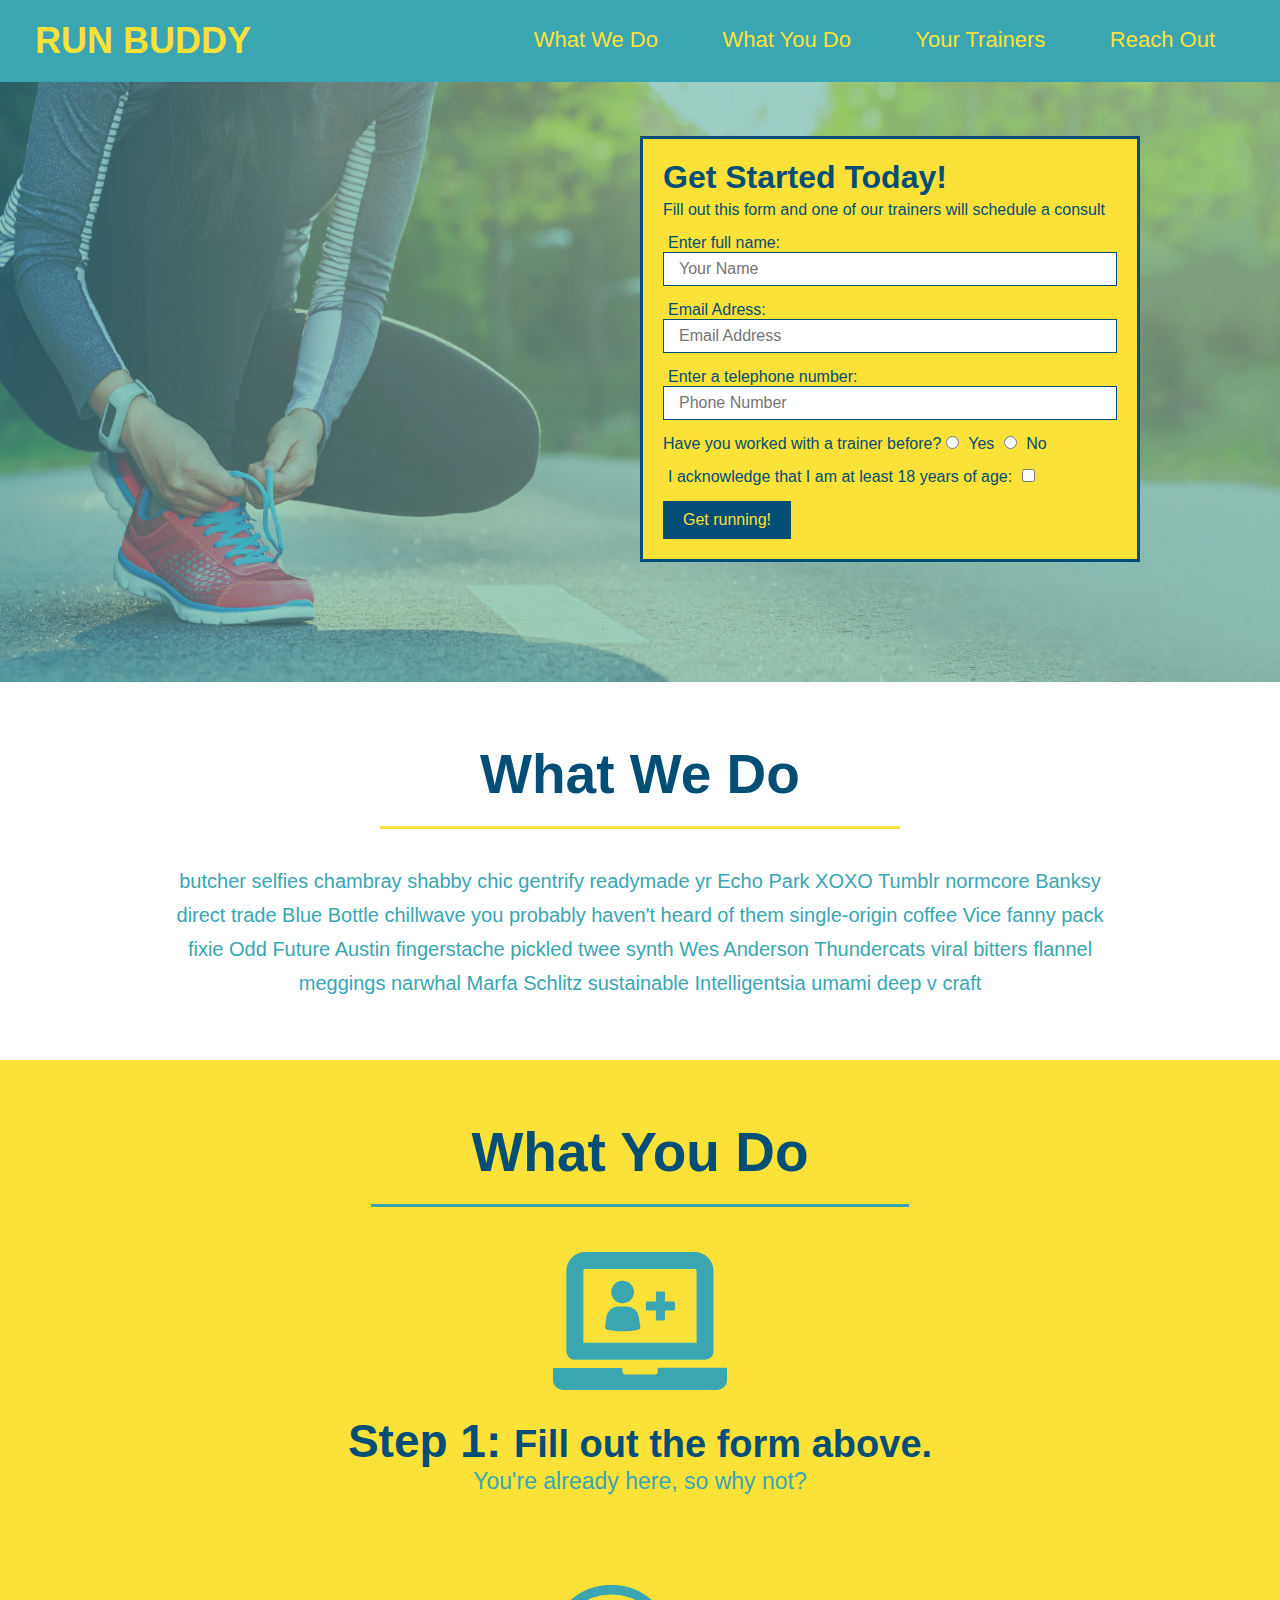
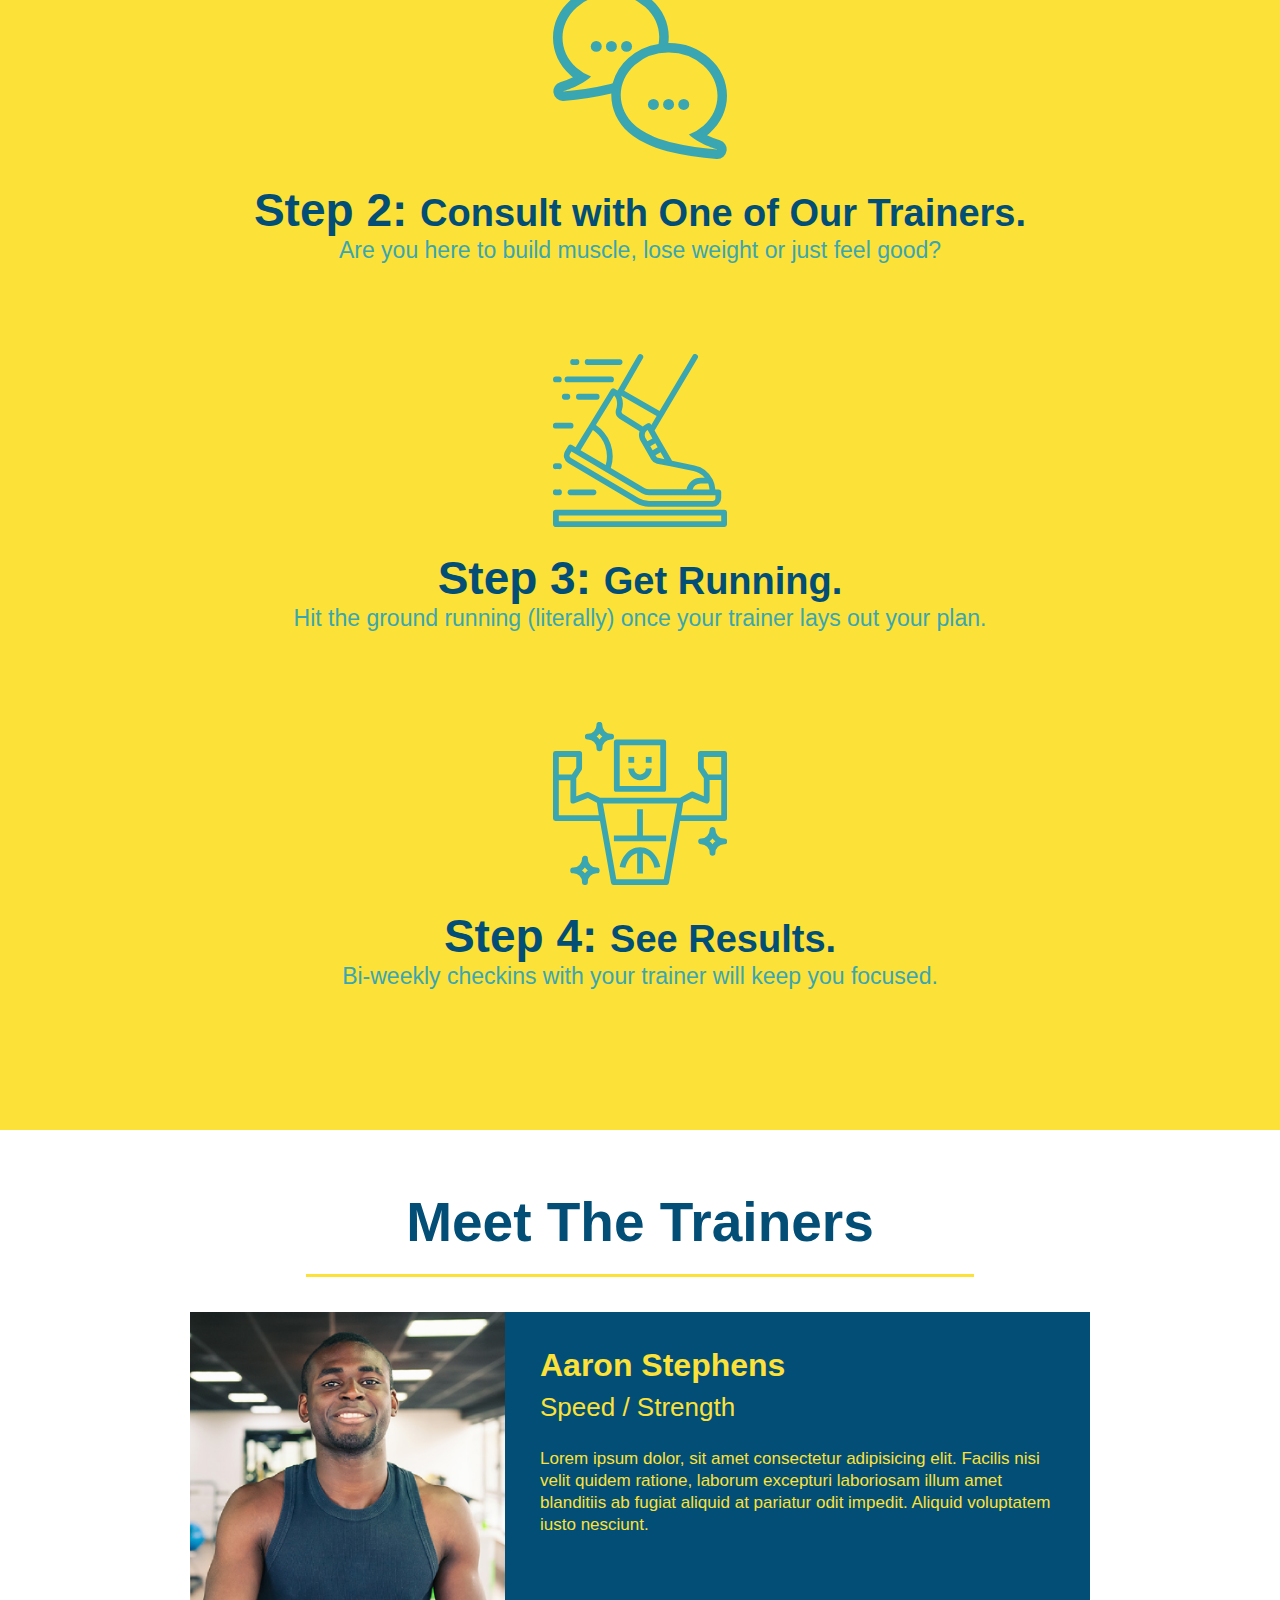
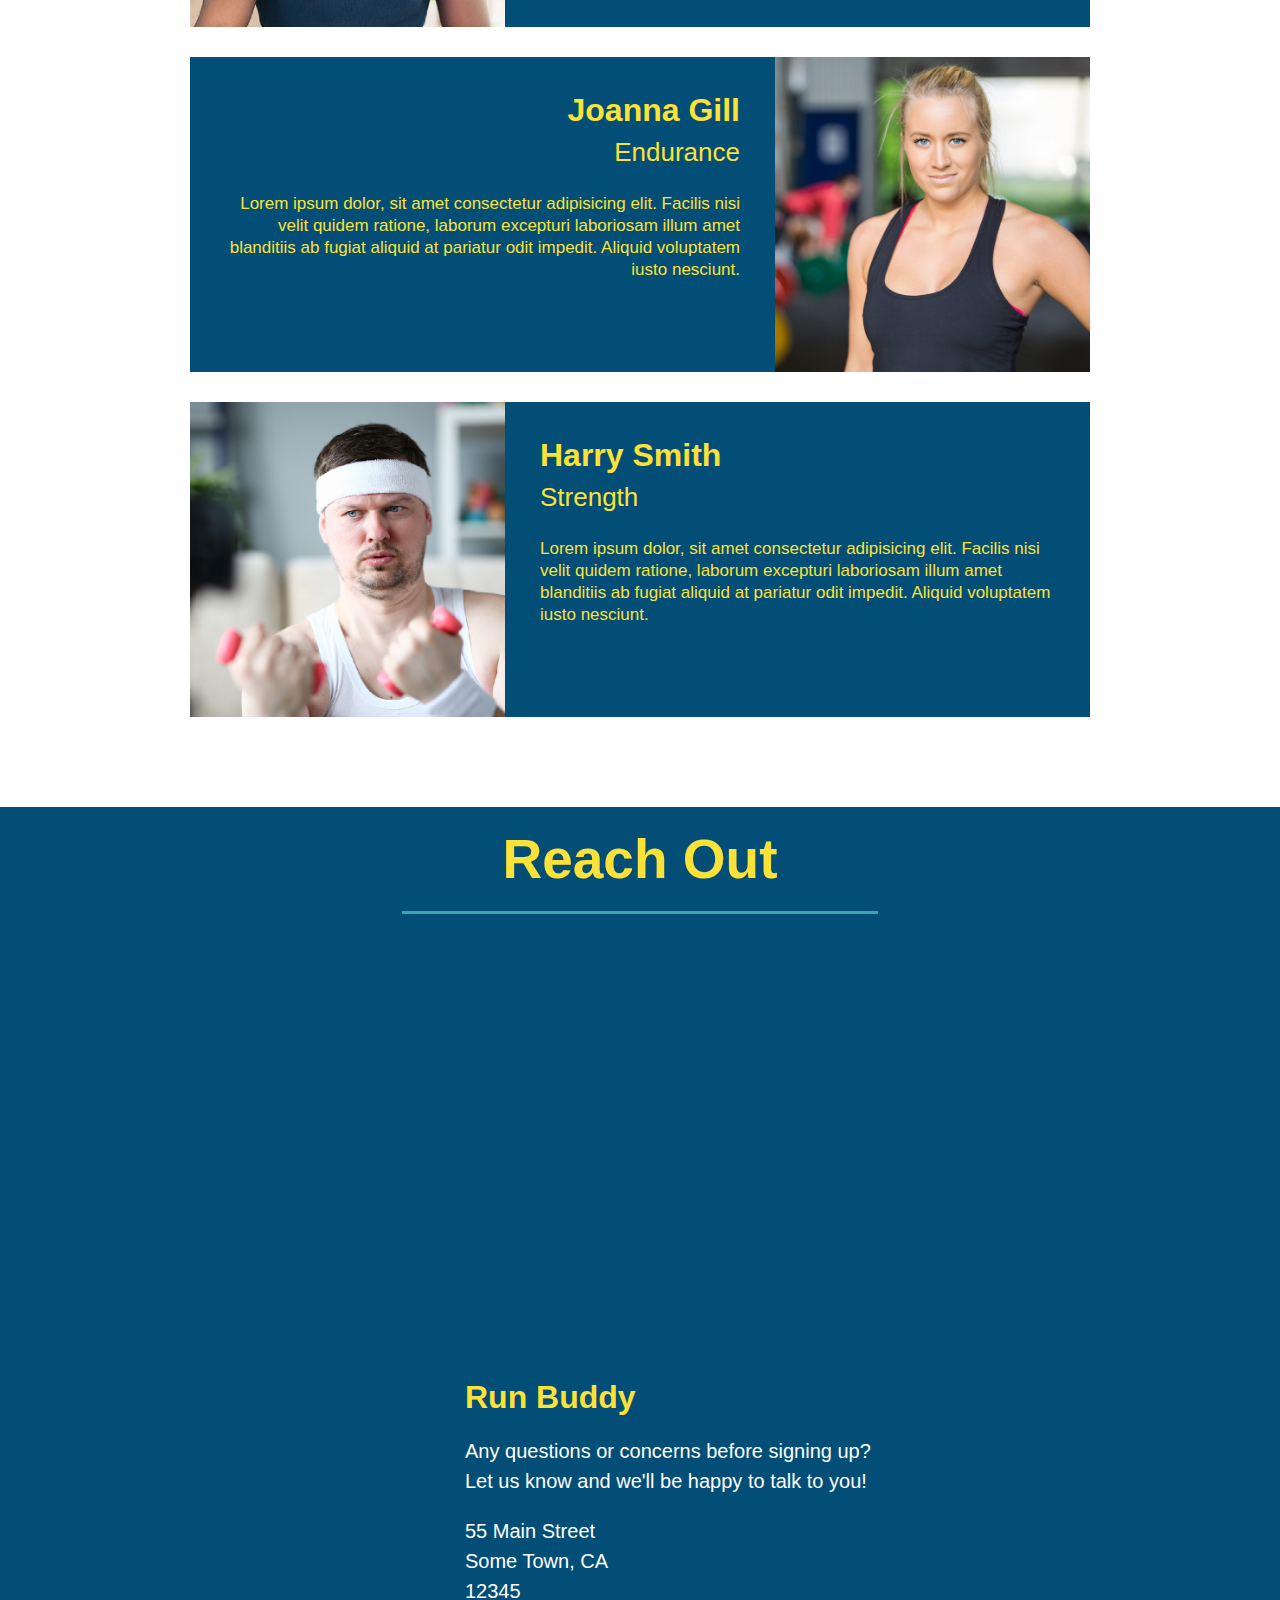
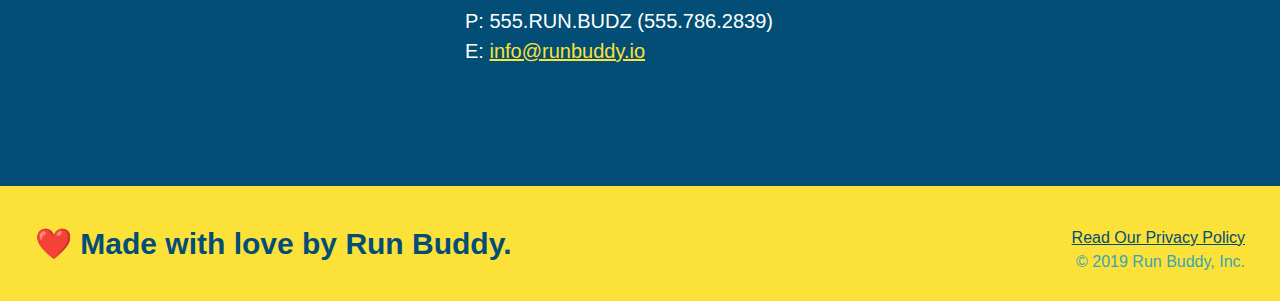
==== index.html @ 511e2754 "initial commit" ====
<!DOCTYPE html>
<html lang="en">

<head>
    <meta charset="UTF-8" />
    <title>Run Buddy</title>
    <link rel="stylesheet" href="assets\styles.css">
</head>
<!-- navigation -->

<body>
    <header>
        <h1>RUN BUDDY</h1>
        <nav>
            <!-- Unordered list element -->
            <ul>
                <!-- List item element-->
                <li>
                    <!-- Anchor Element -->
                    <a href="#what-we-do">What We Do</a>
                </li>
                <li>
                    <a href="#what-you-do">What You Do</a>
                </li>
                <li>
                    <a href="#your-trainers">Your Trainers</a>
                </li>
                <li>
                    <a href="#reach-out">Reach Out</a>
                </li>
            </ul>
        </nav>
    </header>
    <!-- hero/jumbotron -->
    <section class="hero">
        <div class="hero-form">
            <h3>Get Started Today!</h3>
            <p>Fill out this form and one of our trainers will schedule a consult</p>
            <!-- Add form element -->
            <form>
                <label for="name">Enter full name:</label>
                <input type="text" placeholder="Your Name" name="name" id="name" class="form-input" />
                <label for="email">Email Adress:</label>
                <input type="email" placeholder="Email Address" name="email address" id="email" class="form-input" />
                <label for="phone">Enter a telephone number:</label>
                <input type="tel" placeholder="Phone Number" name="phone" id="phone" class="form-input" />
                <p>
                    Have you worked with a trainer before?
                    <input type="radio" name="trainer-confirm" id="trainer-yes" />
                    <label for="trainer-yes">Yes</label>
                    <input type="radio" name="trainer-confirm" id="trainer-no" />
                    <label for="trainer-no">No</label>
                </p>
                <p>
                    <label for="checkbox">
                         I acknowledge that I am at least 18 years of age:
                    </label>
                    <input type="checkbox" name="age-confirm" id="checkbox" />
                </p>
                <button type="submit">
                    Get running!
                </button>
            </form>
        </div>
    </section>
    <!-- end hero -->
    <!-- "what we do" section -->
    <section id="what-we-do" class="intro">
        <h2 class="section-title primary-border">What We Do</h2>
        <p>
            butcher selfies chambray shabby chic gentrify readymade yr Echo Park XOXO Tumblr normcore Banksy direct trade Blue Bottle chillwave you probably haven't heard of them single-origin coffee Vice fanny pack fixie Odd Future Austin fingerstache pickled twee
            synth Wes Anderson Thundercats viral bitters flannel meggings narwhal Marfa Schlitz sustainable Intelligentsia umami deep v craft
        </p>
    </section>
    <!--" what you do " section -->
    <section id="what-you-do" class="steps">
        <h2 class="section-title secondary-border">What You Do</h2>
        <div>
            <img src="step-1.svg " alt=" ">
            <h3>Step 1: <span> Fill out the form above.</span></h3>
            <p>You're already here, so why not?</p>
        </div>
        <div>
            <img src="step-2.svg " alt=" ">
            <h3>Step 2: <span> Consult with One of Our Trainers.</span></h3>
            <p>Are you here to build muscle, lose weight or just feel good?</p>
        </div>
        <div>
            <img src="step-3.svg " alt=" ">
            <h3>Step 3: <span> Get Running.</span></h3>
            <p>Hit the ground running (literally) once your trainer lays out your plan.</p>
        </div>
        <div>
            <img src="step-4.svg " alt=" ">
            <h3>Step 4: <span> See Results.</span></h3>
            <p>Bi-weekly checkins with your trainer will keep you focused.</p>
        </div>
    </section>
    <!--"meet the trainers " section -->
    <section id="your-trainers" class="trainers">
        <h2 class="section-title primary-border">Meet The Trainers</h2>
        <article class="trainer">
            <img src="assets\trainer-1.jpg" alt="Arron Stephens in his workout clothes, ready to pump iron" />
            <div class="trainer-bio text-left">
                <h3>Aaron Stephens</h3>
                <h4>Speed / Strength</h4>
                <p>
                    Lorem ipsum dolor, sit amet consectetur adipisicing elit. Facilis nisi velit quidem ratione, laborum excepturi laboriosam illum amet blanditiis ab fugiat aliquid at pariatur odit impedit. Aliquid voluptatem iusto nesciunt.
                </p>
            </div>
        </article>
        <article class="trainer-jo">
            <img src="./assets\trainer-2.jpg" alt="Joanna Gill cooling off after a workout" />
            <div class="trainer-bio text-right">
                <h3>Joanna Gill</h3>
                <h4>Endurance</h4>
                <p>
                    Lorem ipsum dolor, sit amet consectetur adipisicing elit. Facilis nisi velit quidem ratione, laborum excepturi laboriosam illum amet blanditiis ab fugiat aliquid at pariatur odit impedit. Aliquid voluptatem iusto nesciunt.
                </p>
            </div>
        </article>
        <article class="trainer">
            <img src="./assets\trainer-3.jpg" alt="Harry Smith wearing a headband and lifting comically small pink weightsn" />
            <div class="trainer-bio text-left">
                <h3>Harry Smith</h3>
                <h4>Strength</h4>
                <p>
                    Lorem ipsum dolor, sit amet consectetur adipisicing elit. Facilis nisi velit quidem ratione, laborum excepturi laboriosam illum amet blanditiis ab fugiat aliquid at pariatur odit impedit. Aliquid voluptatem iusto nesciunt.
                </p>
            </div>
        </article>
    </section>
    <!--"reach out " section-->
    <section id="reach-out" class="contact">
        <h2 class="section-title secondary-border">Reach Out</h2>
        <div>
            <iframe src="https://www.google.com/maps/embed?pb=!1m18!1m12!1m3!1d3227.078390955816!2d-86.54764058473194!3d36.01837908011708!2m3!1f0!2f0!3f0!3m2!1i1024!2i768!4f13.1!3m3!1m2!1s0x88640d735155ed9d%3A0x303fbb6ce9186b48!2s609%20Eagle%20Ct%2C%20La%20Vergne%2C%20TN%2037086!5e0!3m2!1sen!2sus!4v1643868342522!5m2!1sen!2sus"
                style="border:0;" allowfullscreen="" loading="lazy">
            </iframe>
        </div>
        <div class="contact-info">
            <h3>Run Buddy</h3>
            <p>
                Any questions or concerns before signing up?
                <br /> Let us know and we'll be happy to talk to you!
            </p>
            <address>
                55 Main Street <br />
                Some Town, CA <br />
                12345<br />
                P: 555.RUN.BUDZ (555.786.2839)<br/>
                E: <a href="mailto:info@runbuddy.io">info@runbuddy.io</a>
            </address>
        </div>
    </section>
</body>

<footer>
    <h2>❤️ Made with love by Run Buddy.</h2>
    <div>
        <a href="privacy-policy.html">Read Our Privacy Policy</a><br /> &copy; 2019 Run Buddy, Inc.
    </div>
</footer>

</html>
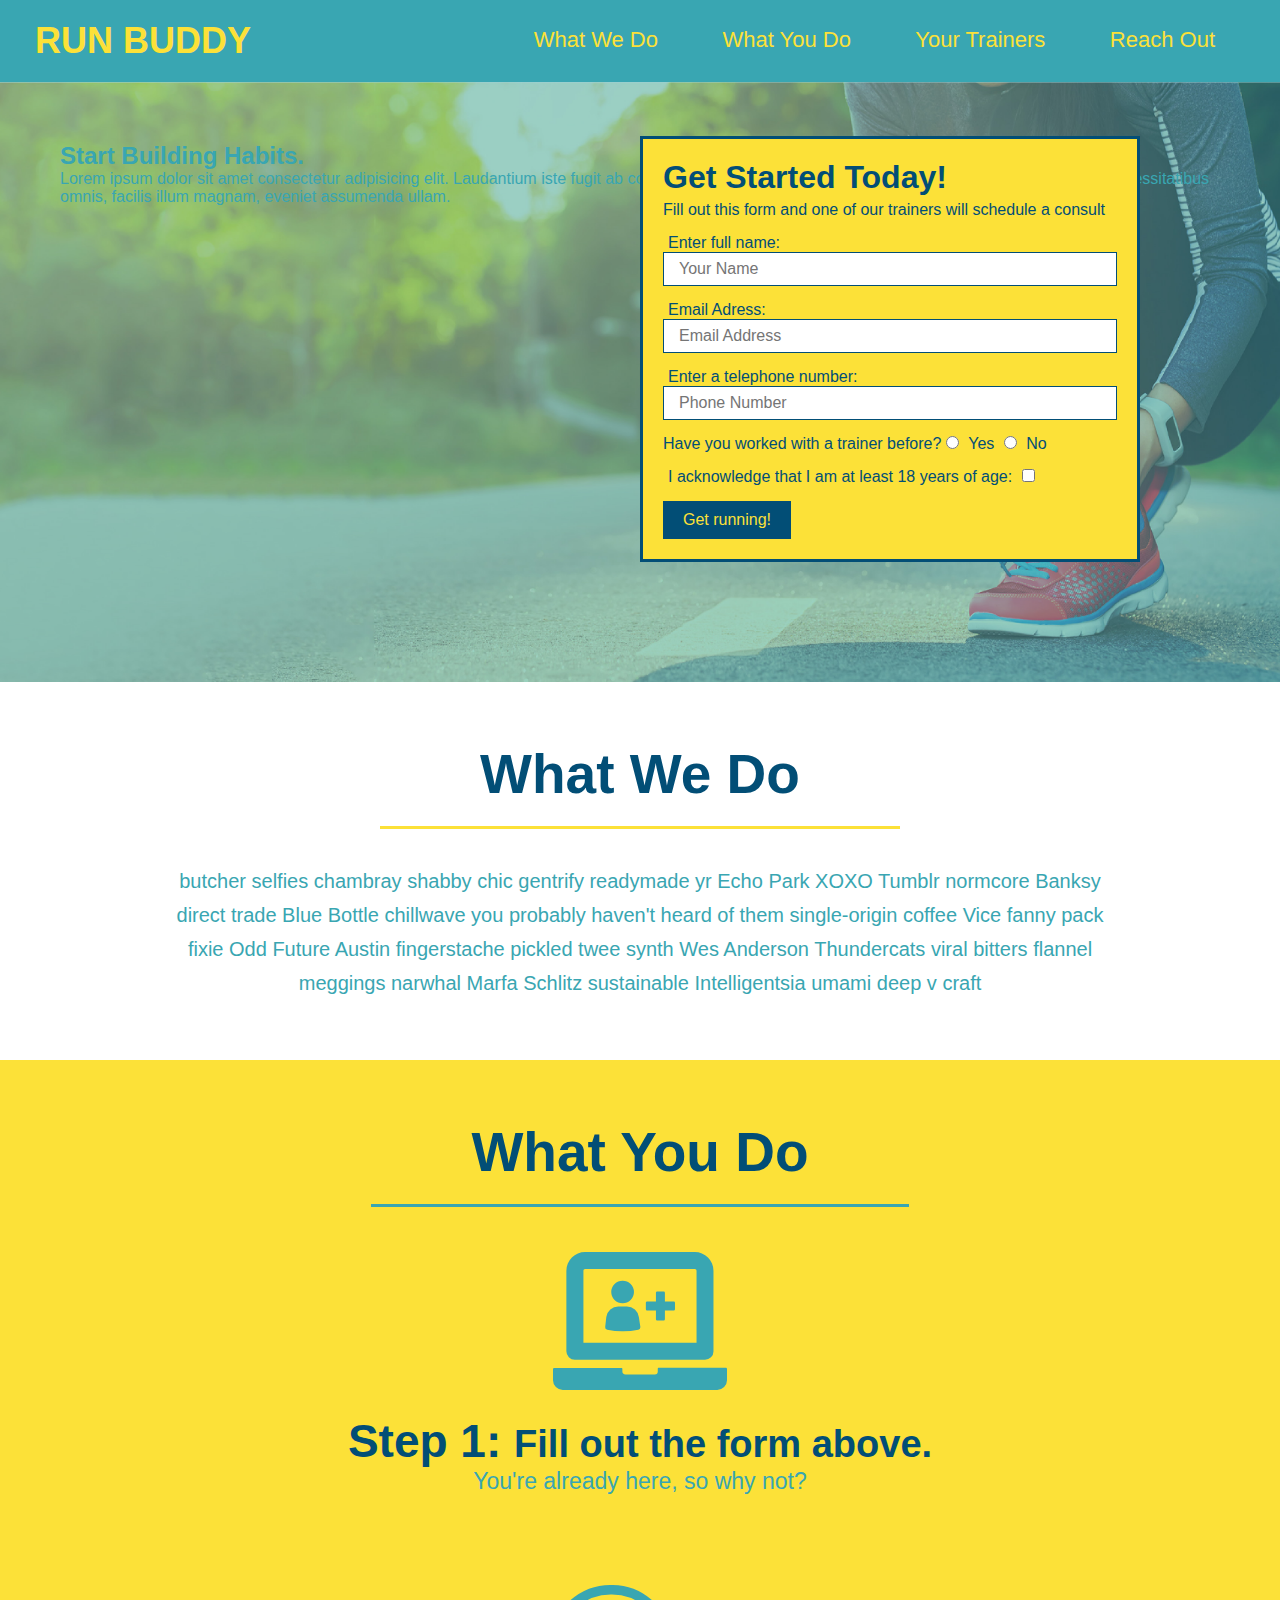
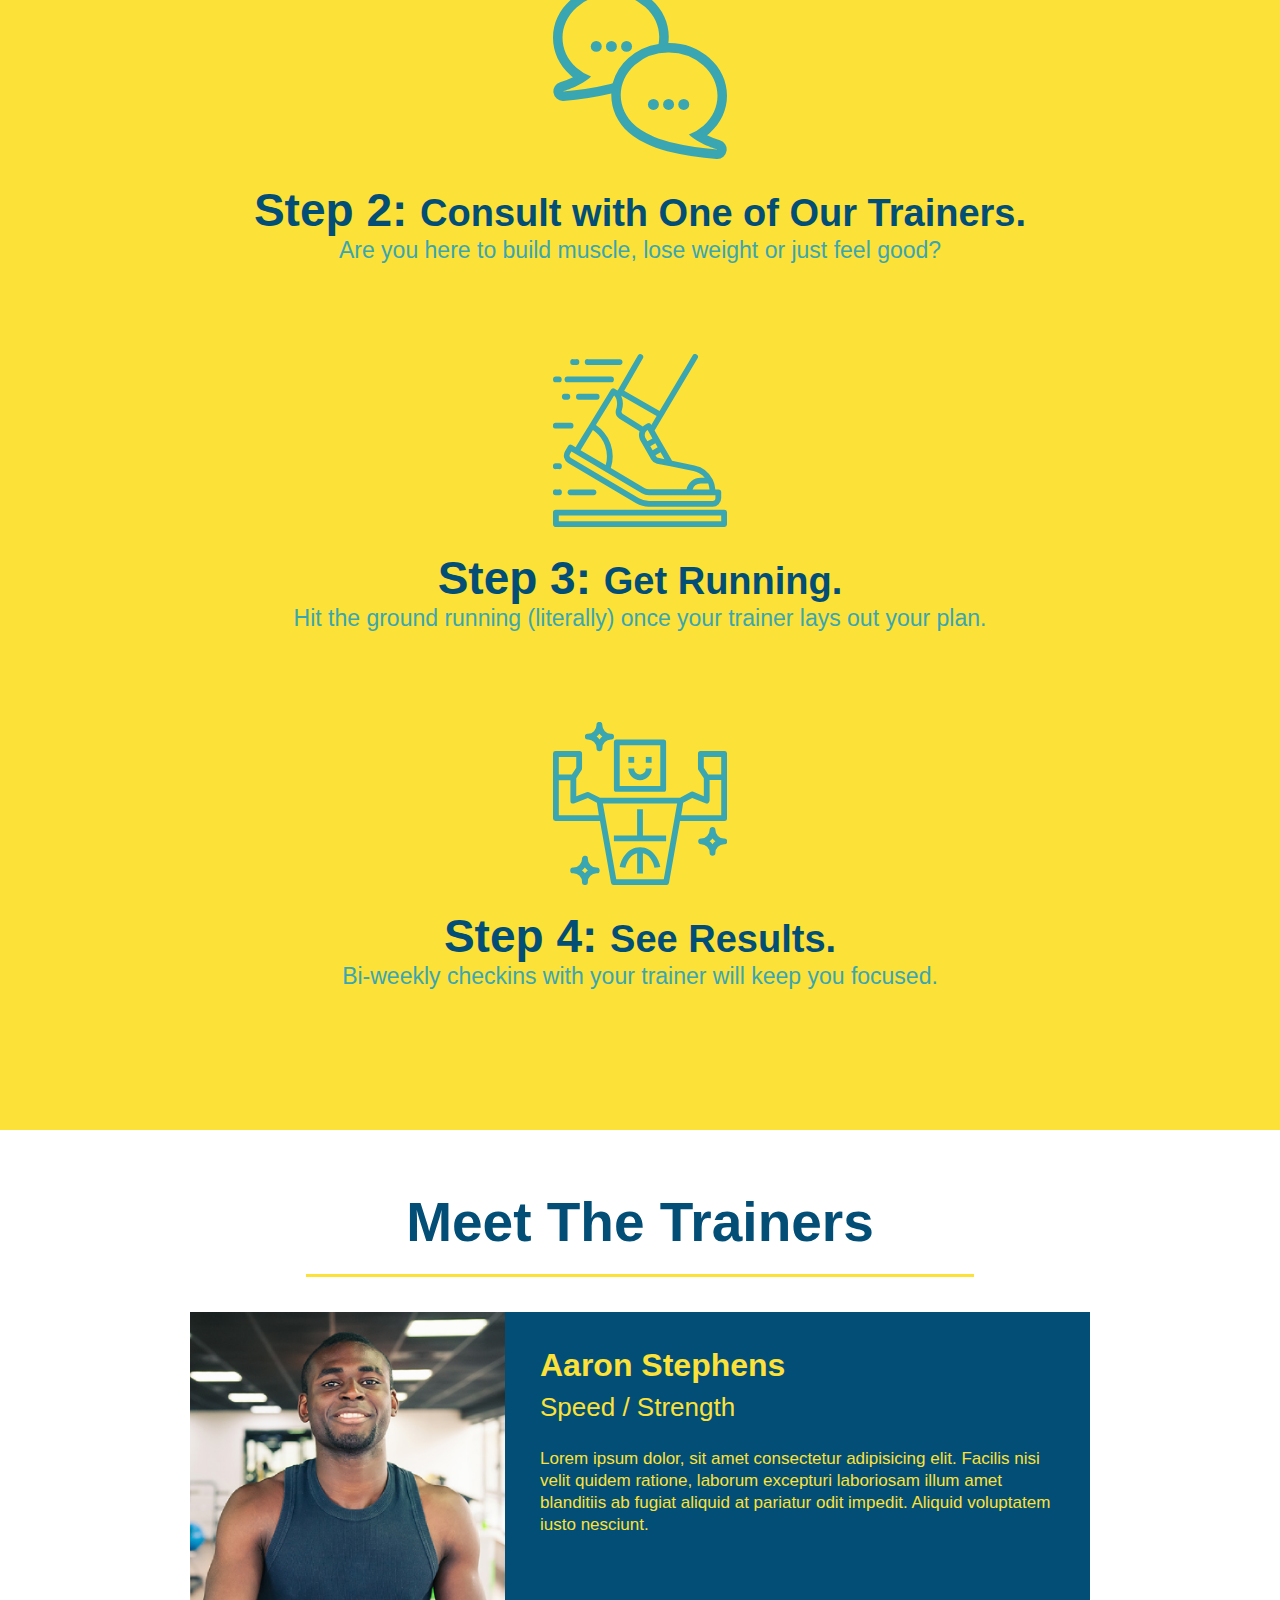
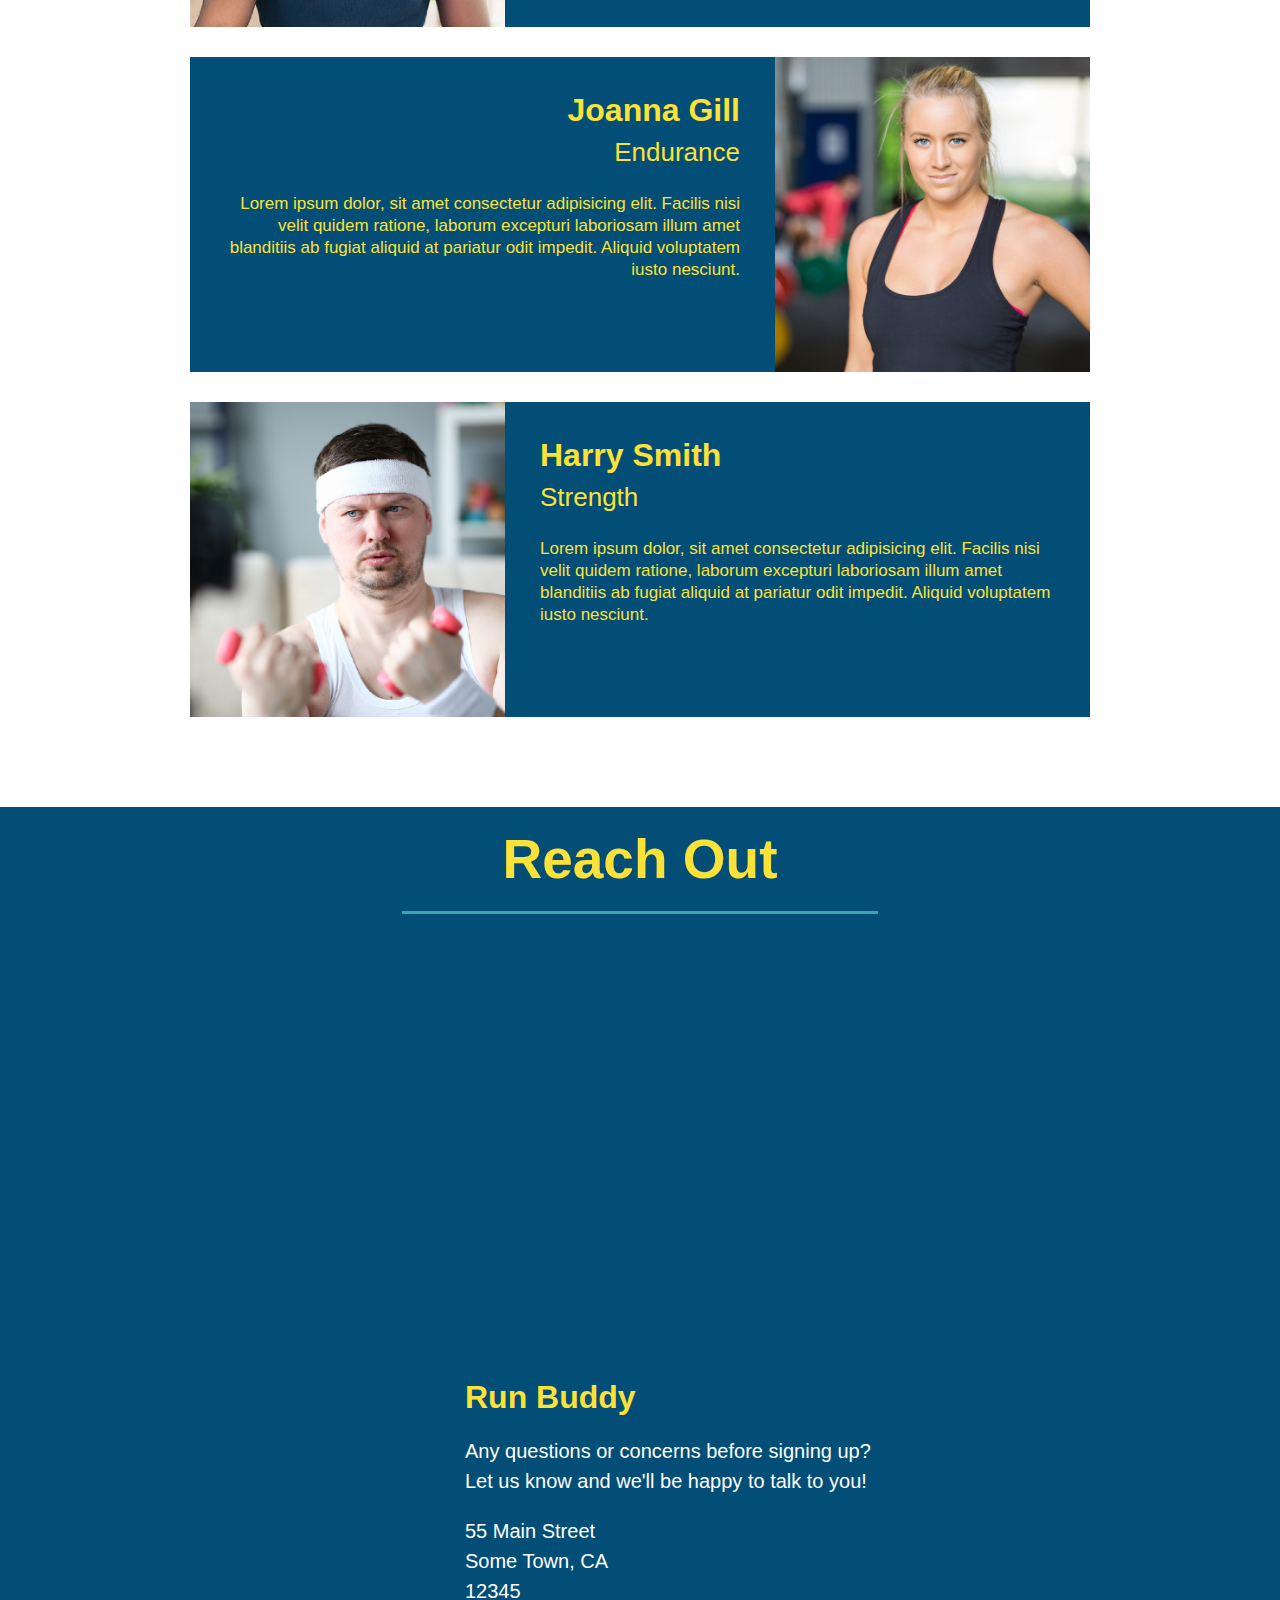
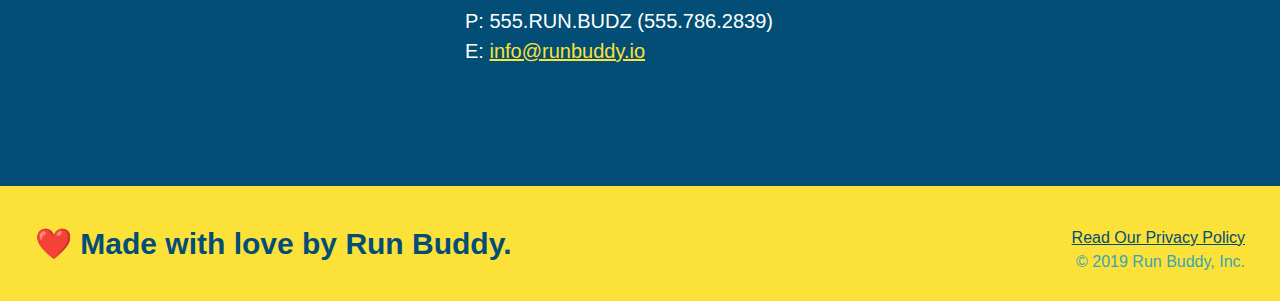
==== commit 066802b8: "add content, replace image" ====
--- a/index.html
+++ b/index.html
@@ -32,7 +32,16 @@
         </nav>
     </header>
     <!-- hero/jumbotron -->
+
     <section class="hero">
+        <div class="hero-cta">
+            <h2>
+                Start Building Habits.
+            </h2>
+            <p>
+                Lorem ipsum dolor sit amet consectetur adipisicing elit. Laudantium iste fugit ab consequatur ut. Minima nisi quam quo consequatur amet quasi, est necessitatibus omnis, facilis illum magnam, eveniet assumenda ullam.
+            </p>
+        </div>
         <div class="hero-form">
             <h3>Get Started Today!</h3>
             <p>Fill out this form and one of our trainers will schedule a consult</p>
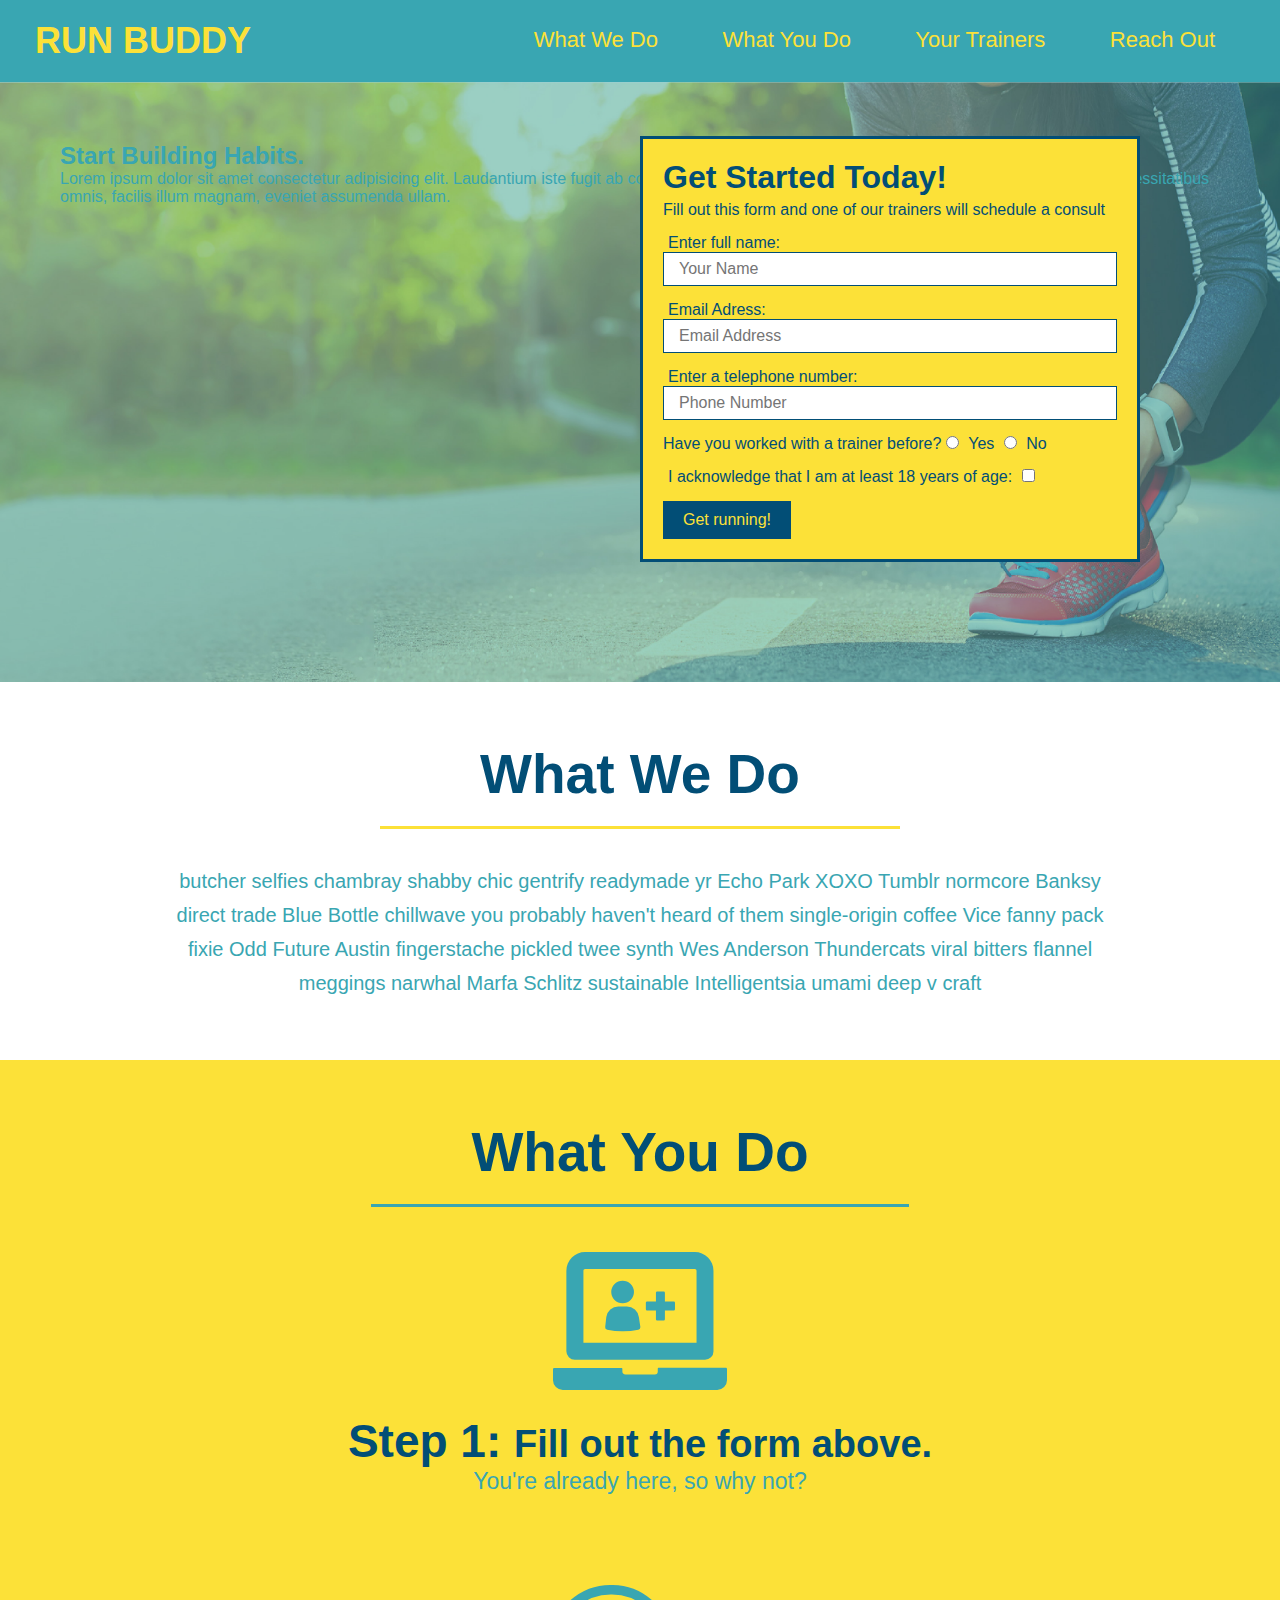
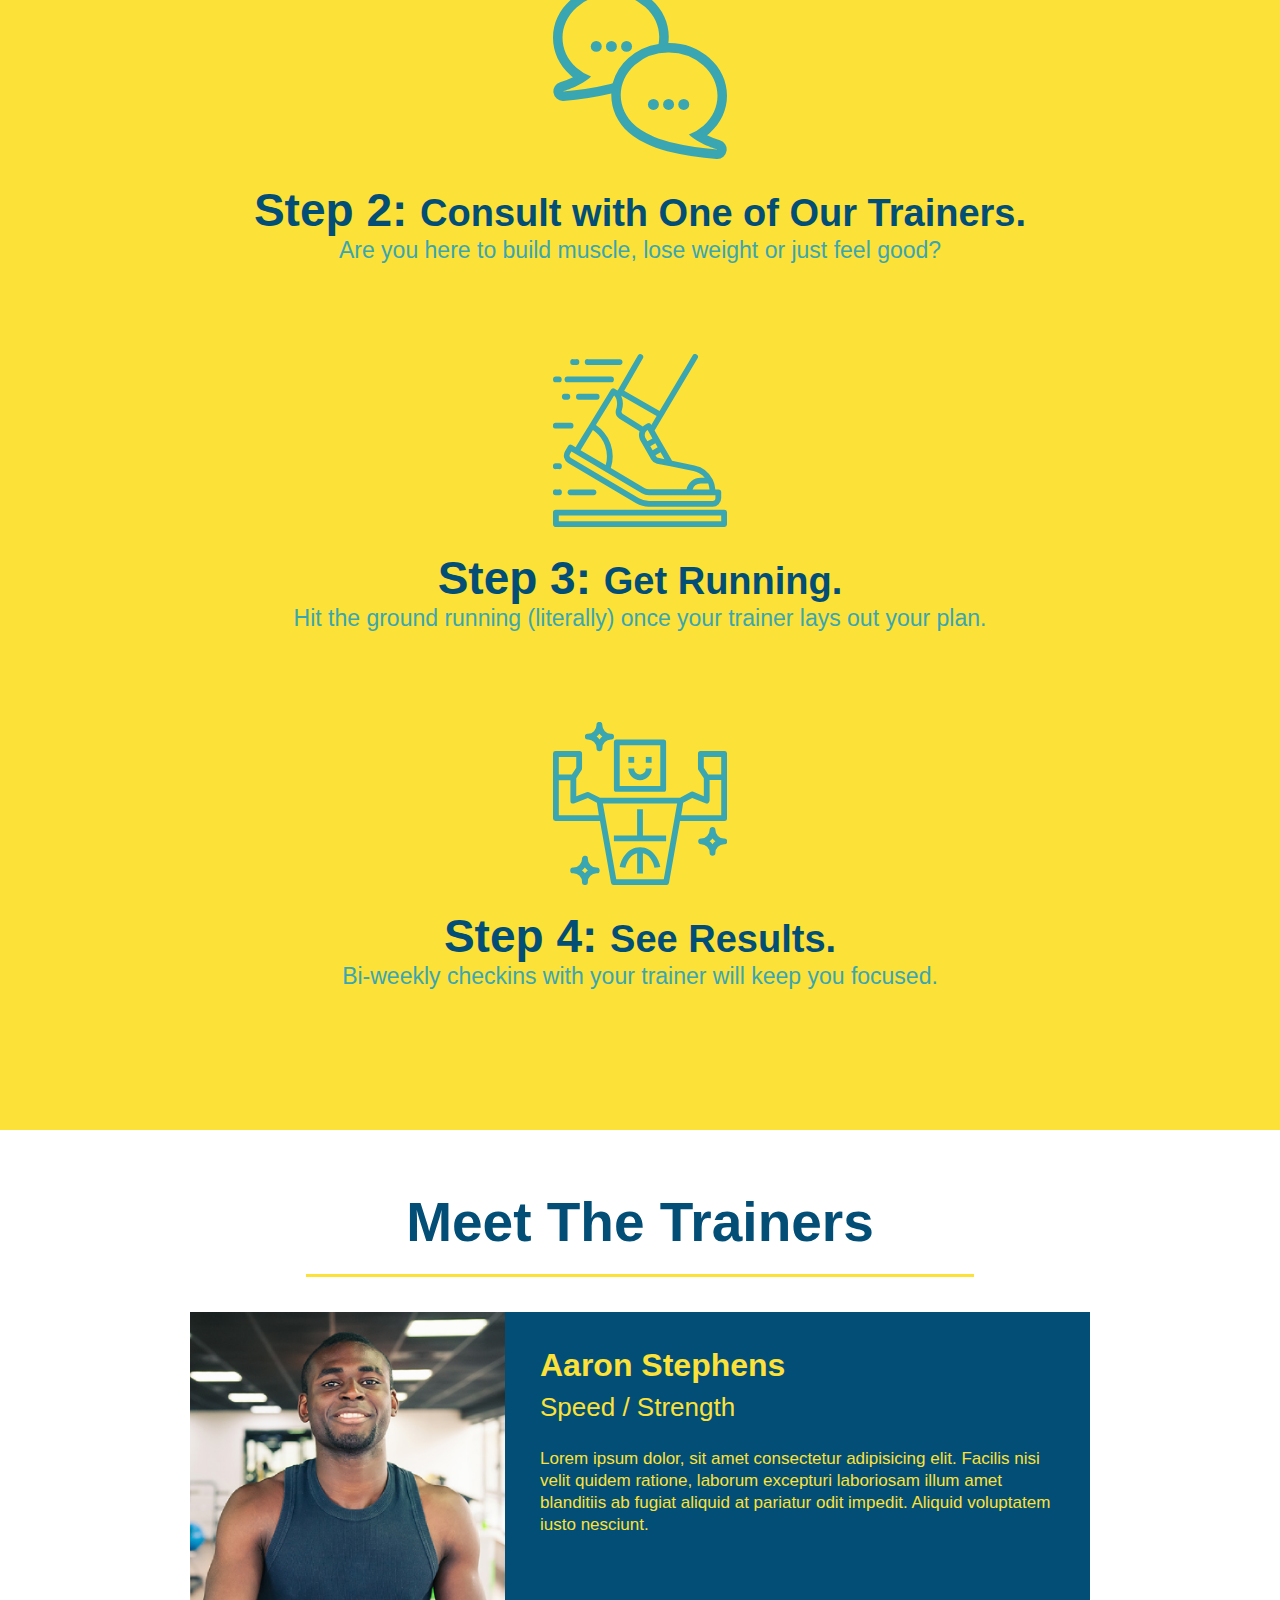
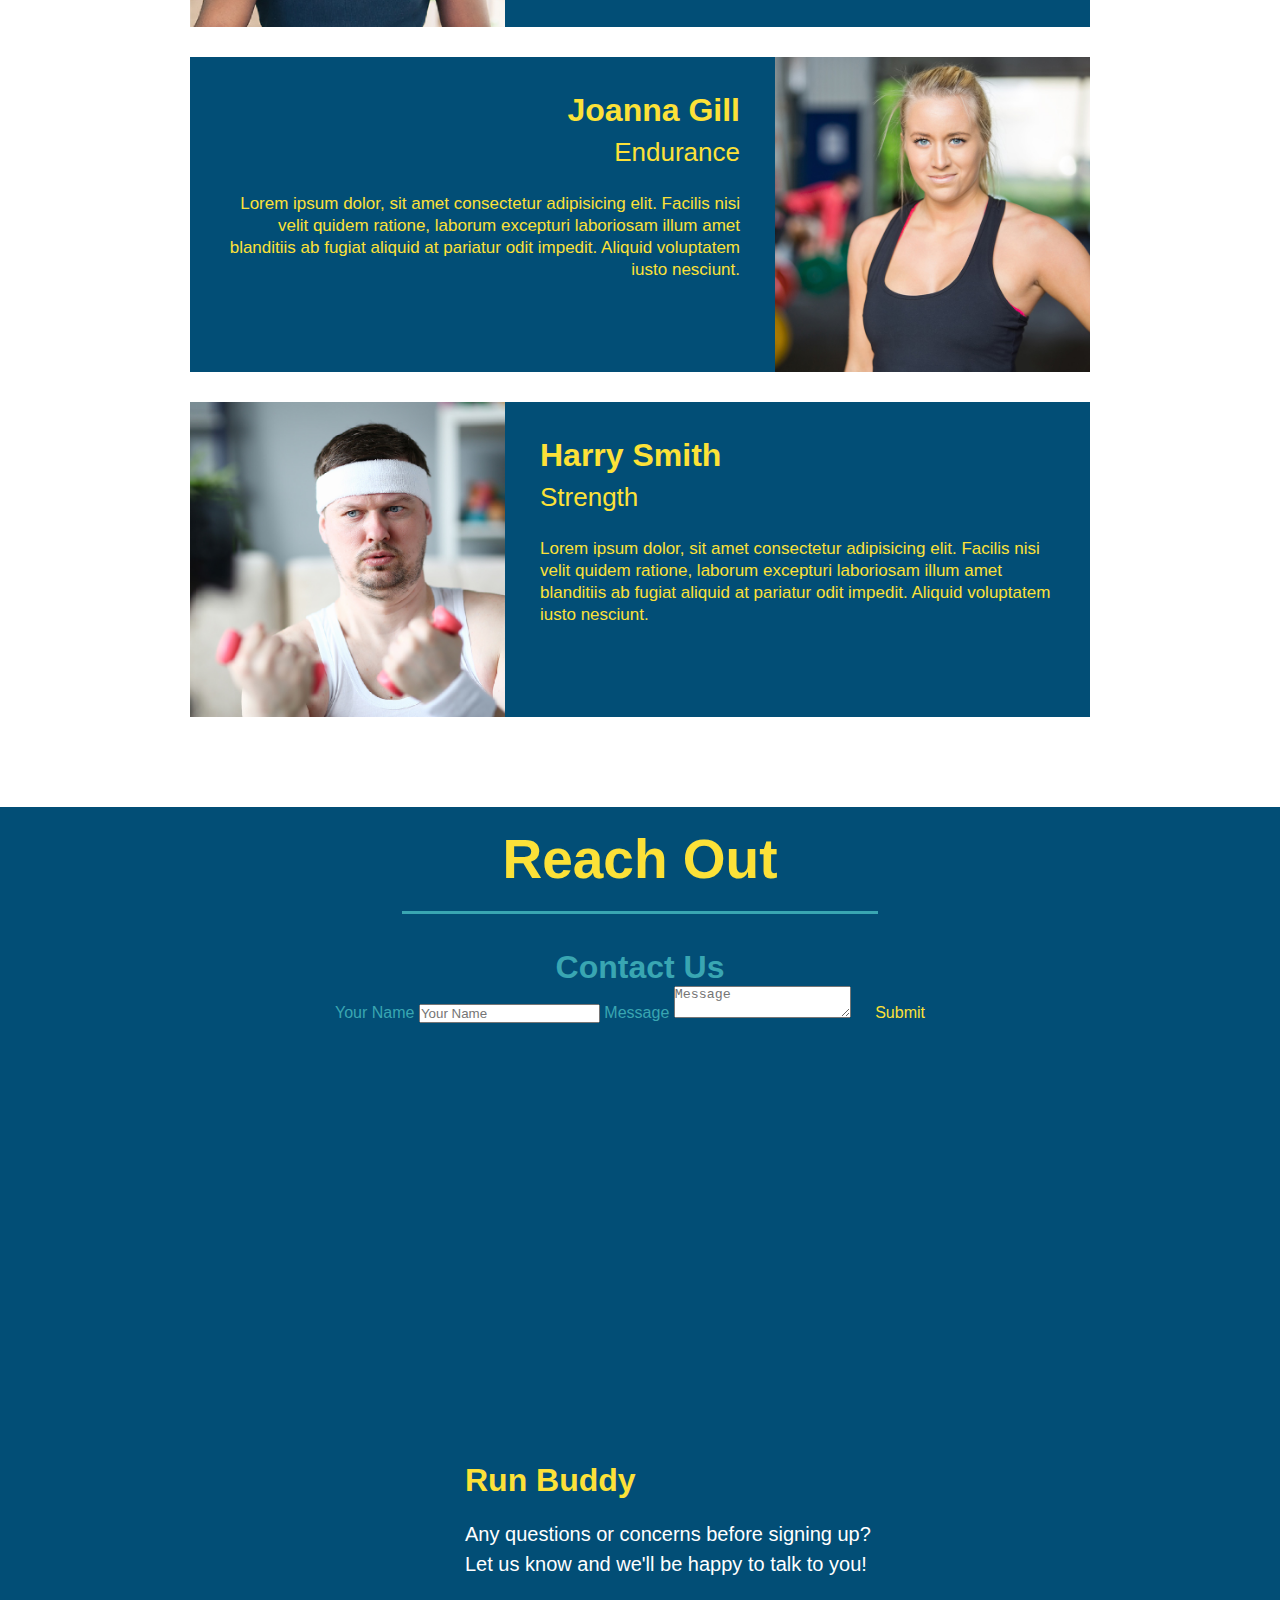
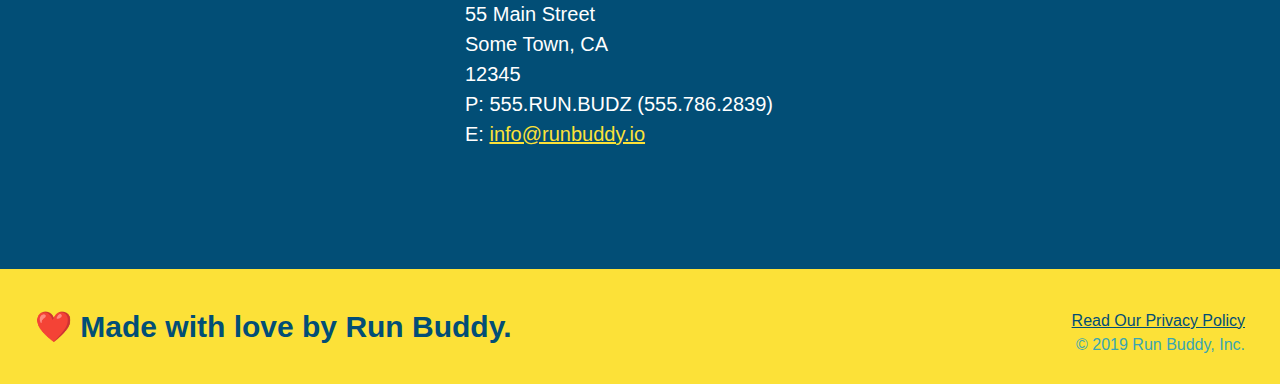
==== commit d3179b19: "add contact form" ====
--- a/index.html
+++ b/index.html
@@ -143,6 +143,17 @@
     <section id="reach-out" class="contact">
         <h2 class="section-title secondary-border">Reach Out</h2>
         <div>
+            <div class="contact-form">
+                <h3>Contact Us</h3>
+                <form>
+                    <label for="contact-name">Your Name</label>
+                    <input type="text" id="contact-name" placeholder="Your Name" />
+
+                    <label for="contact-message">Message</label>
+                    <textarea id="contact-message" placeholder="Message"></textarea>
+                    <button type="submit">Submit</button>
+                </form>
+            </div>
             <iframe src="https://www.google.com/maps/embed?pb=!1m18!1m12!1m3!1d3227.078390955816!2d-86.54764058473194!3d36.01837908011708!2m3!1f0!2f0!3f0!3m2!1i1024!2i768!4f13.1!3m3!1m2!1s0x88640d735155ed9d%3A0x303fbb6ce9186b48!2s609%20Eagle%20Ct%2C%20La%20Vergne%2C%20TN%2037086!5e0!3m2!1sen!2sus!4v1643868342522!5m2!1sen!2sus"
                 style="border:0;" allowfullscreen="" loading="lazy">
             </iframe>
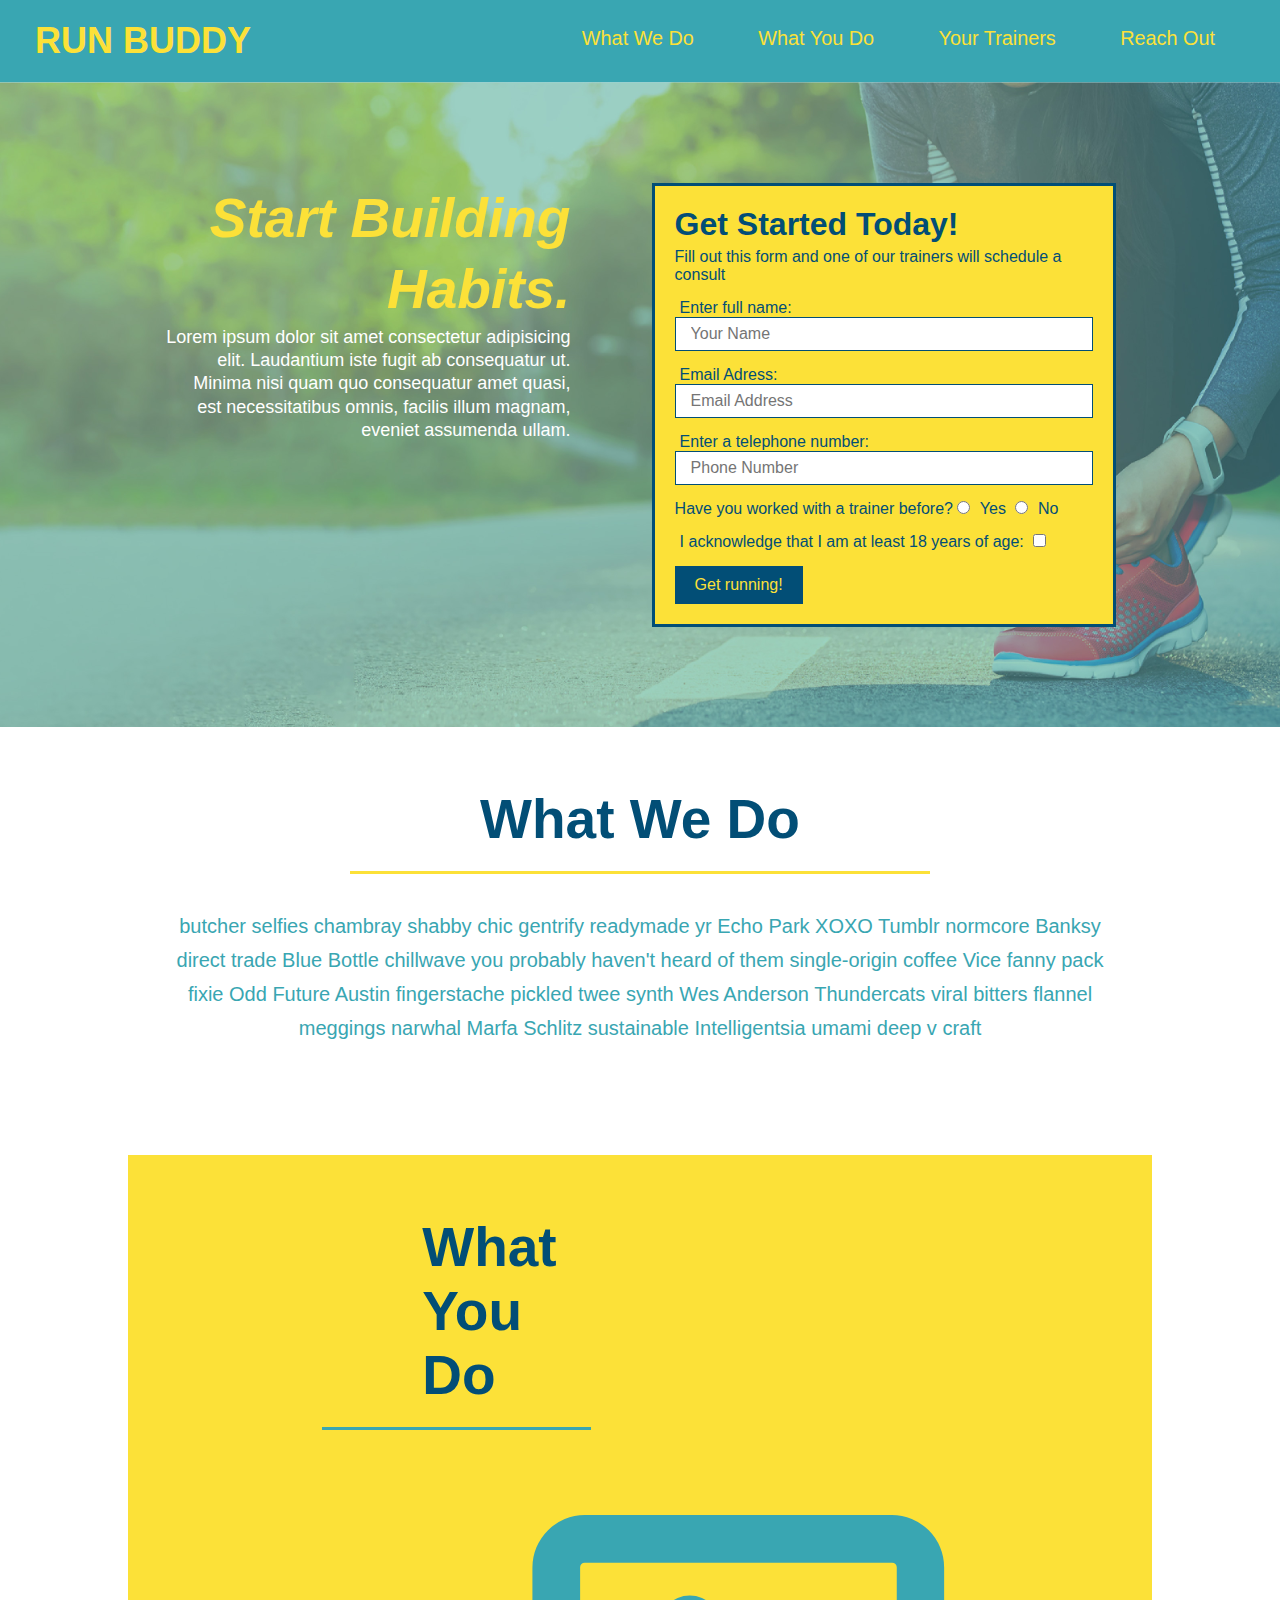
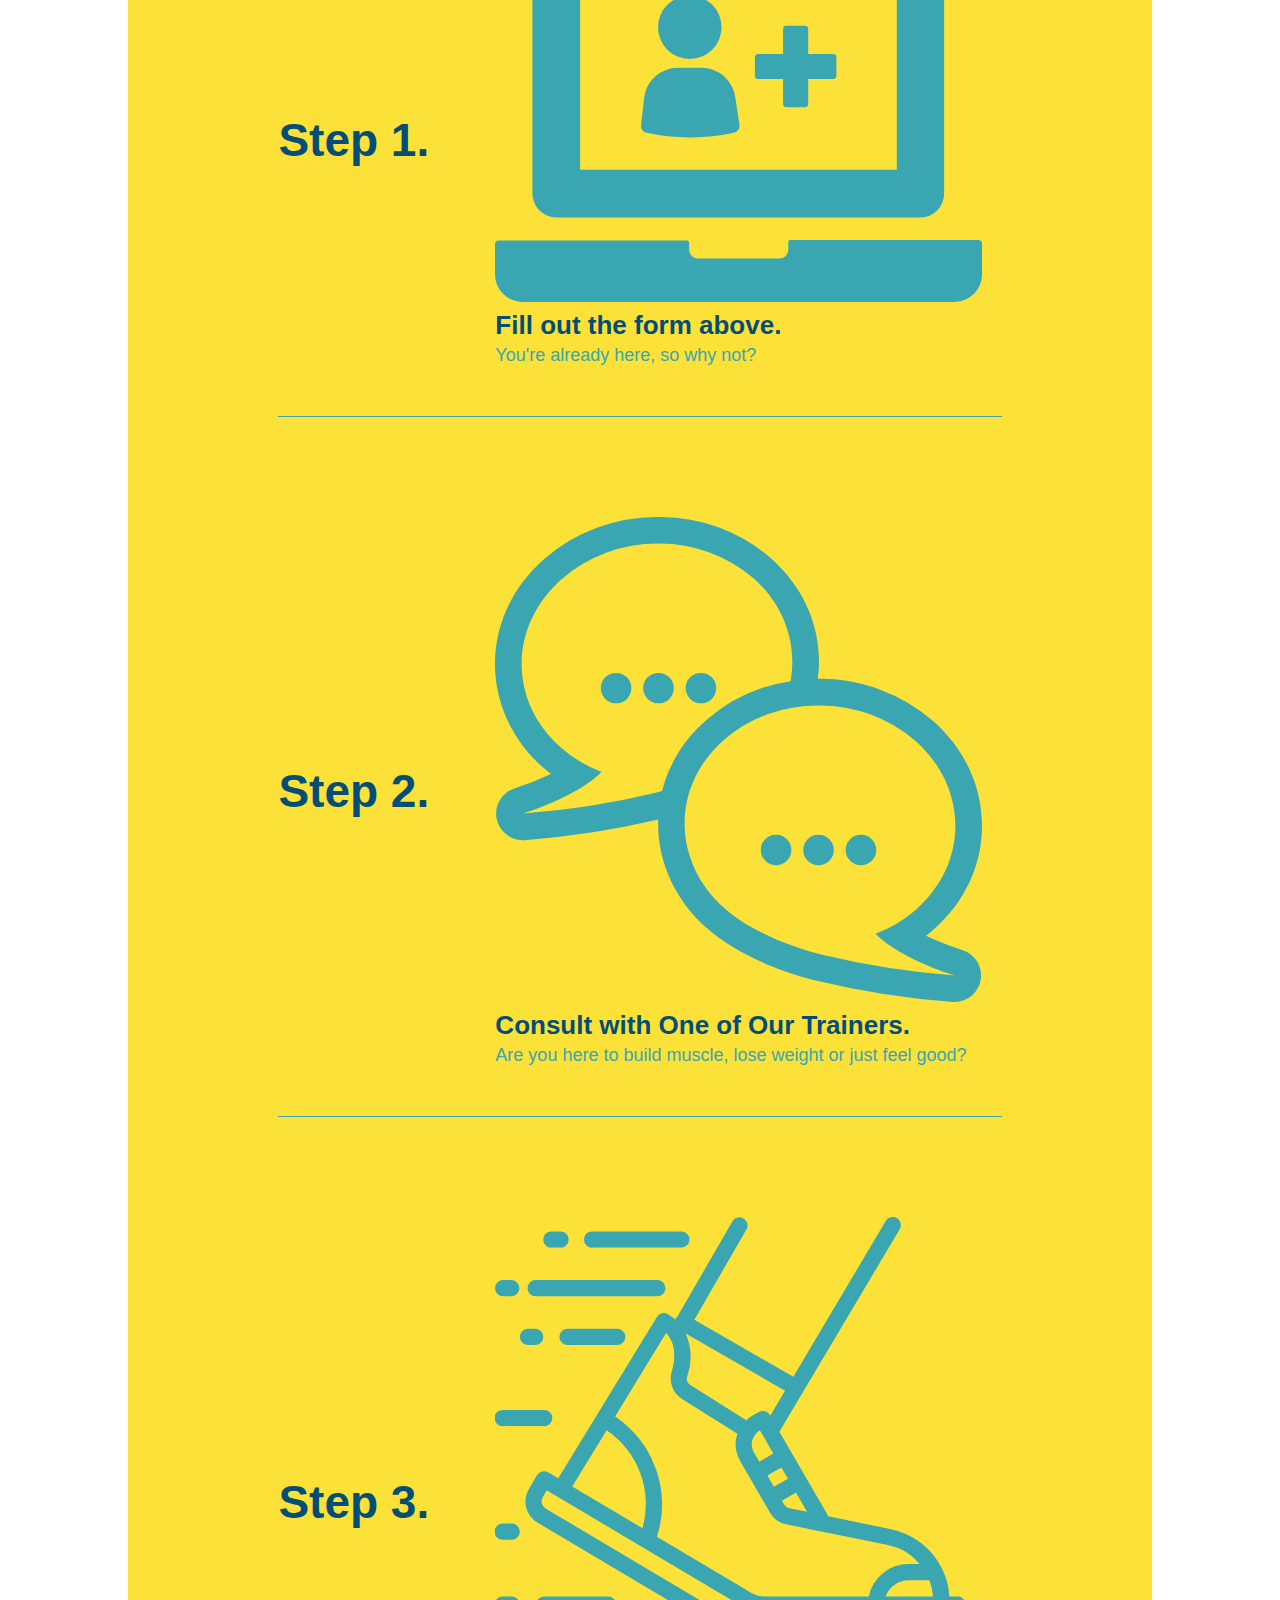
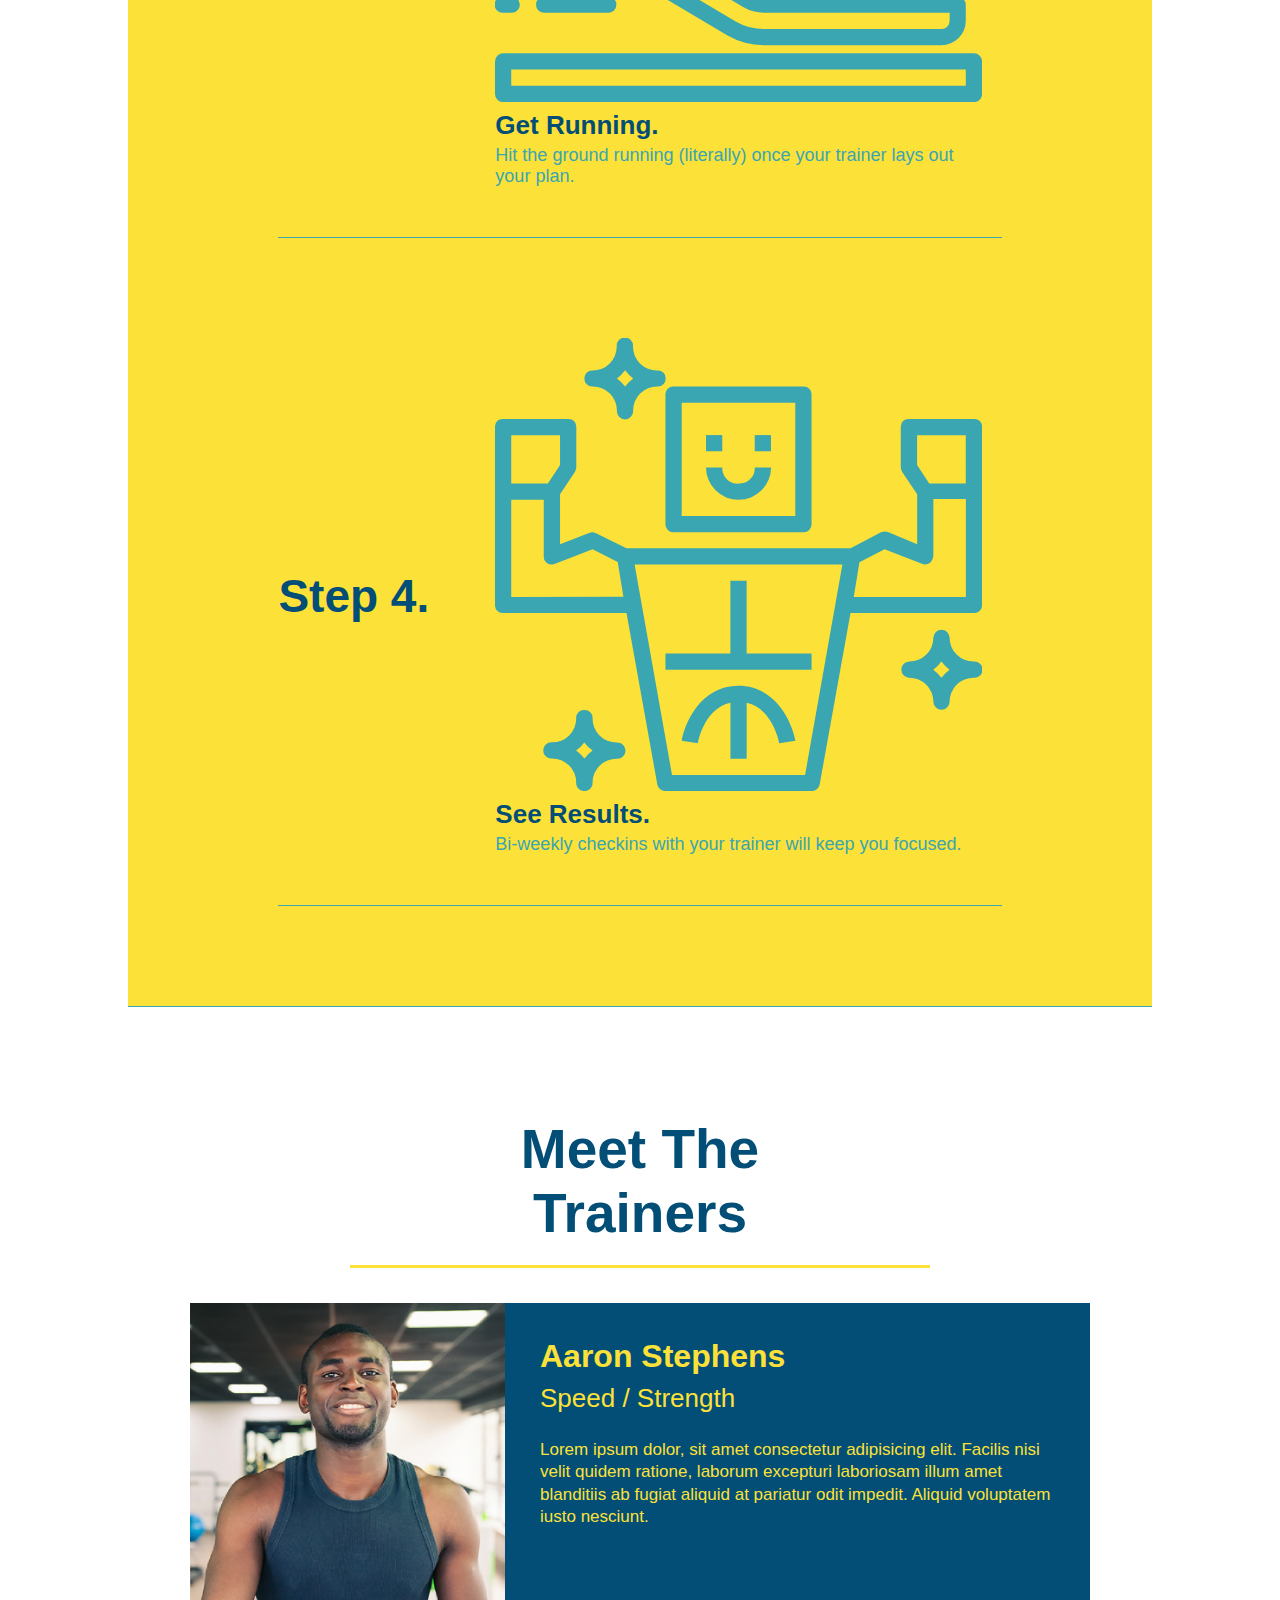
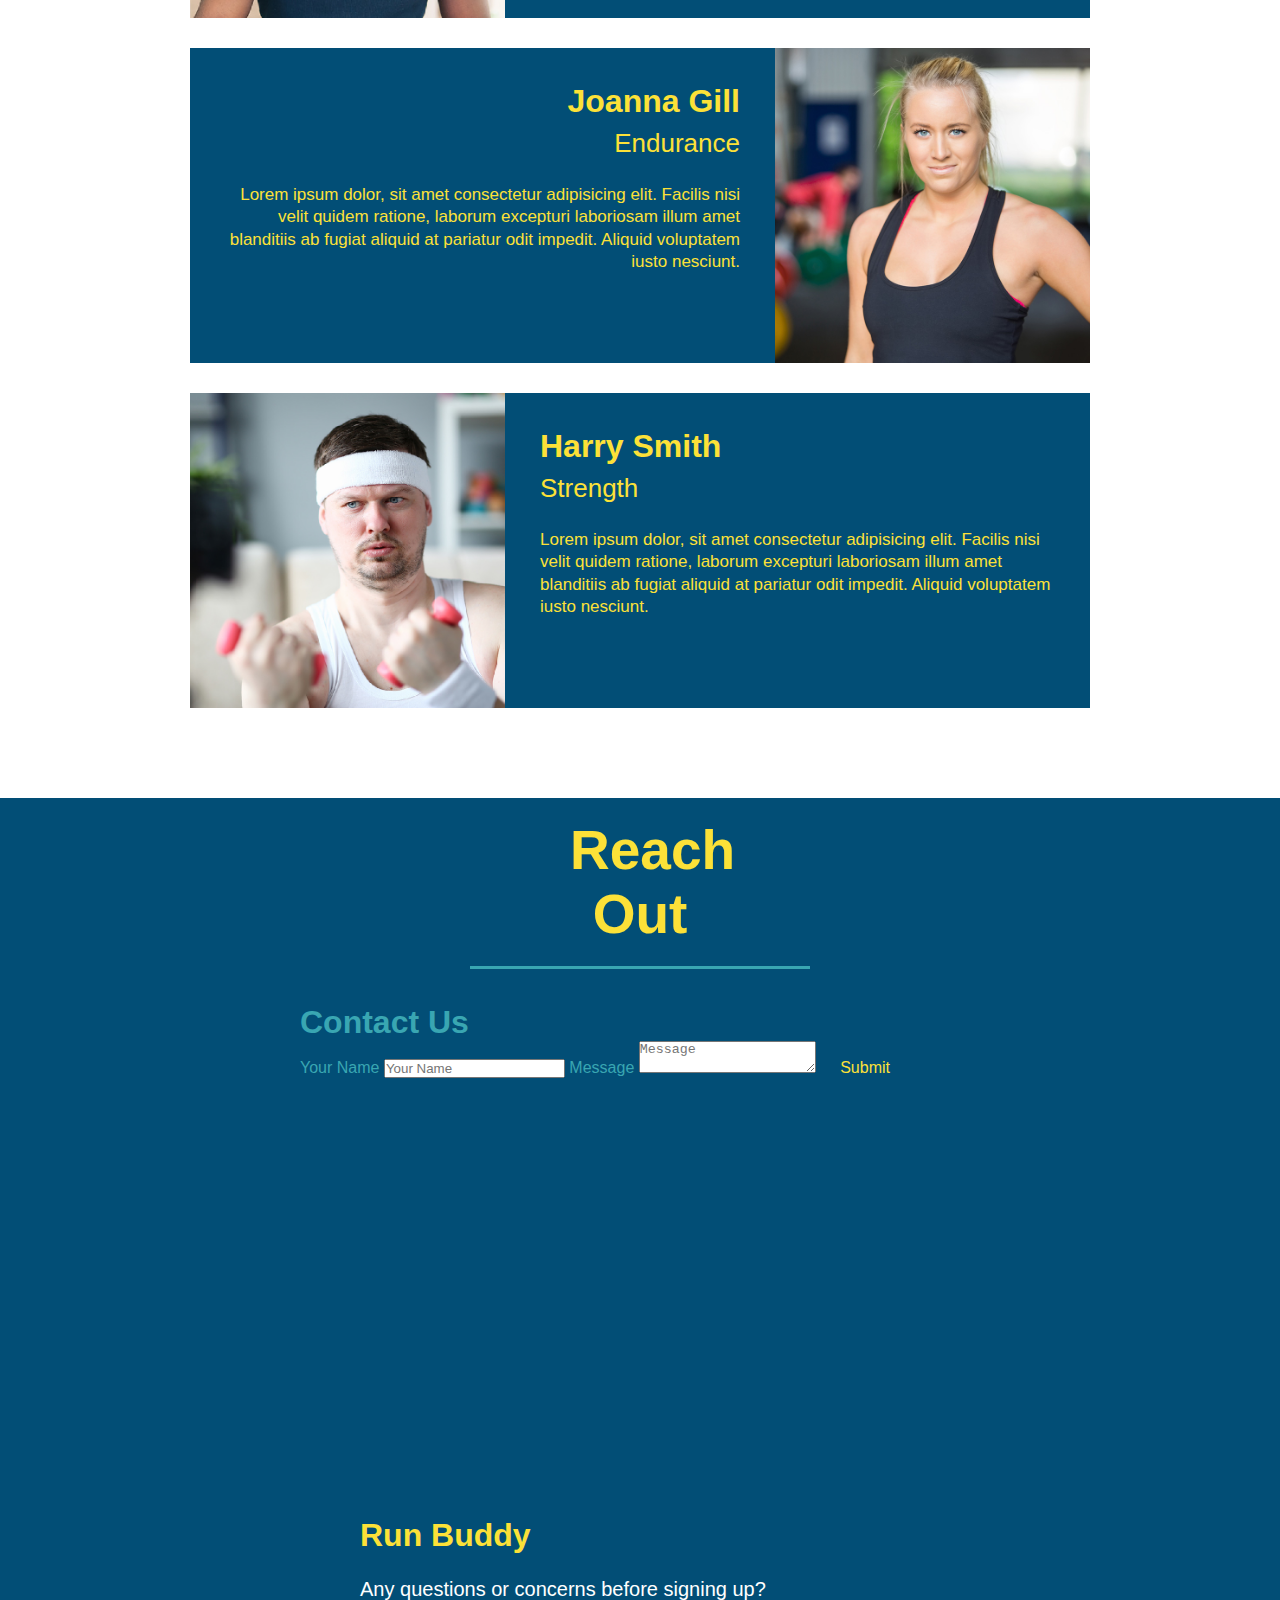
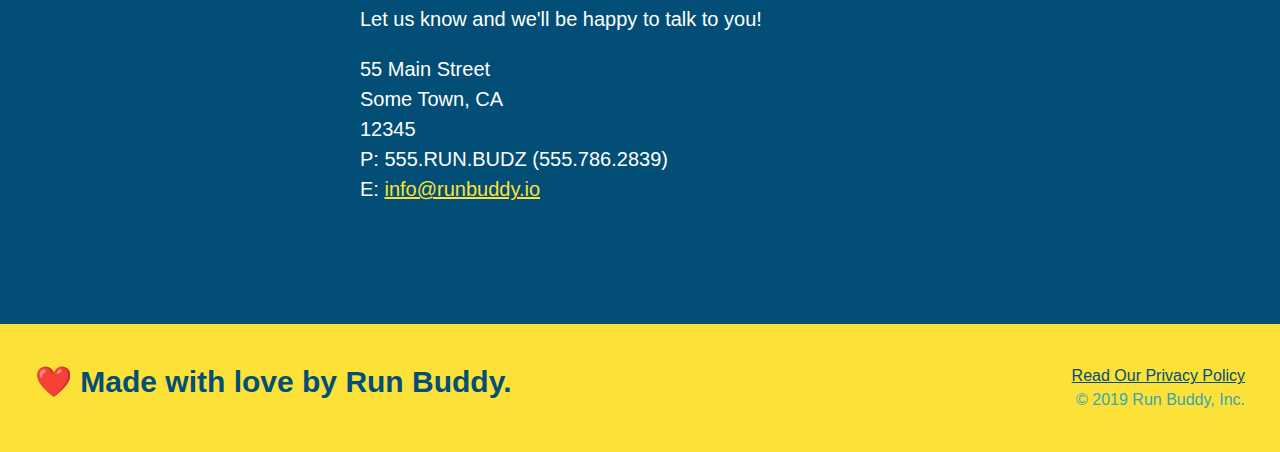
==== commit 6e5cdf53: "add flexbox to the steps" ====
--- a/index.html
+++ b/index.html
@@ -75,39 +75,75 @@
     <!-- end hero -->
     <!-- "what we do" section -->
     <section id="what-we-do" class="intro">
-        <h2 class="section-title primary-border">What We Do</h2>
-        <p>
-            butcher selfies chambray shabby chic gentrify readymade yr Echo Park XOXO Tumblr normcore Banksy direct trade Blue Bottle chillwave you probably haven't heard of them single-origin coffee Vice fanny pack fixie Odd Future Austin fingerstache pickled twee
-            synth Wes Anderson Thundercats viral bitters flannel meggings narwhal Marfa Schlitz sustainable Intelligentsia umami deep v craft
-        </p>
+        <div class="flex-row">
+            <h2 class="section-title primary-border">What We Do</h2>
+        </div>
+        <div class="flex-row">
+            <p>
+                butcher selfies chambray shabby chic gentrify readymade yr Echo Park XOXO Tumblr normcore Banksy direct trade Blue Bottle chillwave you probably haven't heard of them single-origin coffee Vice fanny pack fixie Odd Future Austin fingerstache pickled twee
+                synth Wes Anderson Thundercats viral bitters flannel meggings narwhal Marfa Schlitz sustainable Intelligentsia umami deep v craft
+            </p>
+        </div>
     </section>
     <!--" what you do " section -->
-    <section id="what-you-do" class="steps">
-        <h2 class="section-title secondary-border">What You Do</h2>
-        <div>
-            <img src="step-1.svg " alt=" ">
-            <h3>Step 1: <span> Fill out the form above.</span></h3>
-            <p>You're already here, so why not?</p>
-        </div>
-        <div>
-            <img src="step-2.svg " alt=" ">
-            <h3>Step 2: <span> Consult with One of Our Trainers.</span></h3>
-            <p>Are you here to build muscle, lose weight or just feel good?</p>
-        </div>
-        <div>
-            <img src="step-3.svg " alt=" ">
-            <h3>Step 3: <span> Get Running.</span></h3>
-            <p>Hit the ground running (literally) once your trainer lays out your plan.</p>
-        </div>
-        <div>
-            <img src="step-4.svg " alt=" ">
-            <h3>Step 4: <span> See Results.</span></h3>
-            <p>Bi-weekly checkins with your trainer will keep you focused.</p>
+    <section id="what-you-do" class="step">
+        <div class="flex-row">
+            <h2 class="section-title secondary-border">What You Do</h2>
+        </div>
+        <div class="step">
+            <h3>Step 1.</h3>
+            <div class="step-info">
+                <div class="step-img">
+                    <img src="step-1.svg " alt=" ">
+                    <div class="step-text">
+                        <h4>Fill out the form above.</h4>
+                        <p>You're already here, so why not?</p>
+                    </div>
+                </div>
+            </div>
+        </div>
+        <div class="step">
+            <h3>Step 2.</h3>
+            <div class="step-info">
+                <div class="step-img">
+                    <img src="step-2.svg " alt=" ">
+                    <div class="step-text">
+                        <h4>Consult with One of Our Trainers.</h4>
+                        <p>Are you here to build muscle, lose weight or just feel good?</p>
+                    </div>
+                </div>
+            </div>
+        </div>
+        <div class="step">
+            <h3>Step 3.</h3>
+            <div class="step-info">
+                <div class="step-img">
+                    <img src="step-3.svg " alt=" ">
+                    <div class="step-text">
+                        <h4>Get Running.</h4>
+                        <p>Hit the ground running (literally) once your trainer lays out your plan.</p>
+                    </div>
+                </div>
+            </div>
+        </div>
+        <div class="step">
+            <h3>Step 4.</h3>
+            <div class="step-info">
+                <div class="step-img">
+                    <img src="step-4.svg " alt=" ">
+                    <div class="step-text">
+                        <h4>See Results.</h4>
+                        <p>Bi-weekly checkins with your trainer will keep you focused.</p>
+                    </div>
+                </div>
+            </div>
         </div>
     </section>
     <!--"meet the trainers " section -->
     <section id="your-trainers" class="trainers">
-        <h2 class="section-title primary-border">Meet The Trainers</h2>
+        <div class="flex-row">
+            <h2 class="section-title primary-border">Meet The Trainers</h2>
+        </div>
         <article class="trainer">
             <img src="assets\trainer-1.jpg" alt="Arron Stephens in his workout clothes, ready to pump iron" />
             <div class="trainer-bio text-left">
@@ -141,7 +177,9 @@
     </section>
     <!--"reach out " section-->
     <section id="reach-out" class="contact">
-        <h2 class="section-title secondary-border">Reach Out</h2>
+        <div class="flex-row">
+            <h2 class="section-title secondary-border">Reach Out</h2>
+        </div>
         <div>
             <div class="contact-form">
                 <h3>Contact Us</h3>
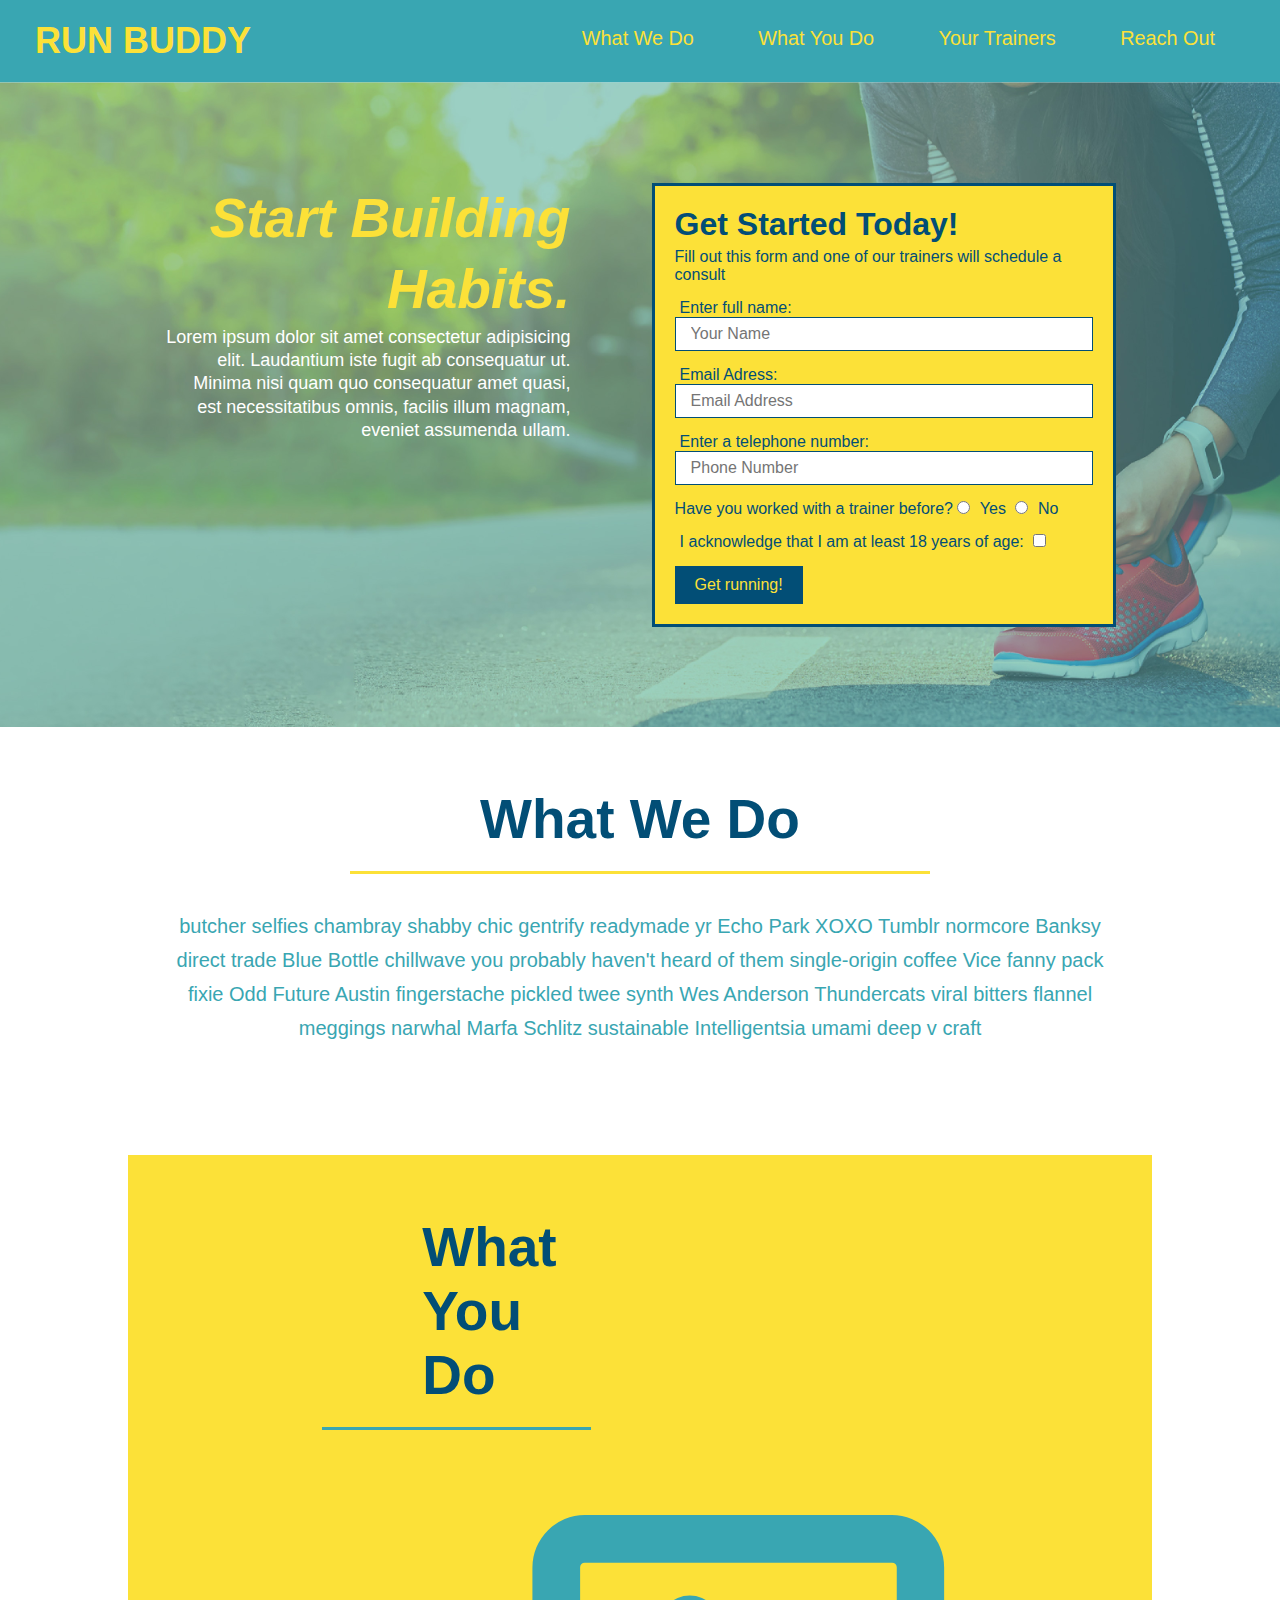
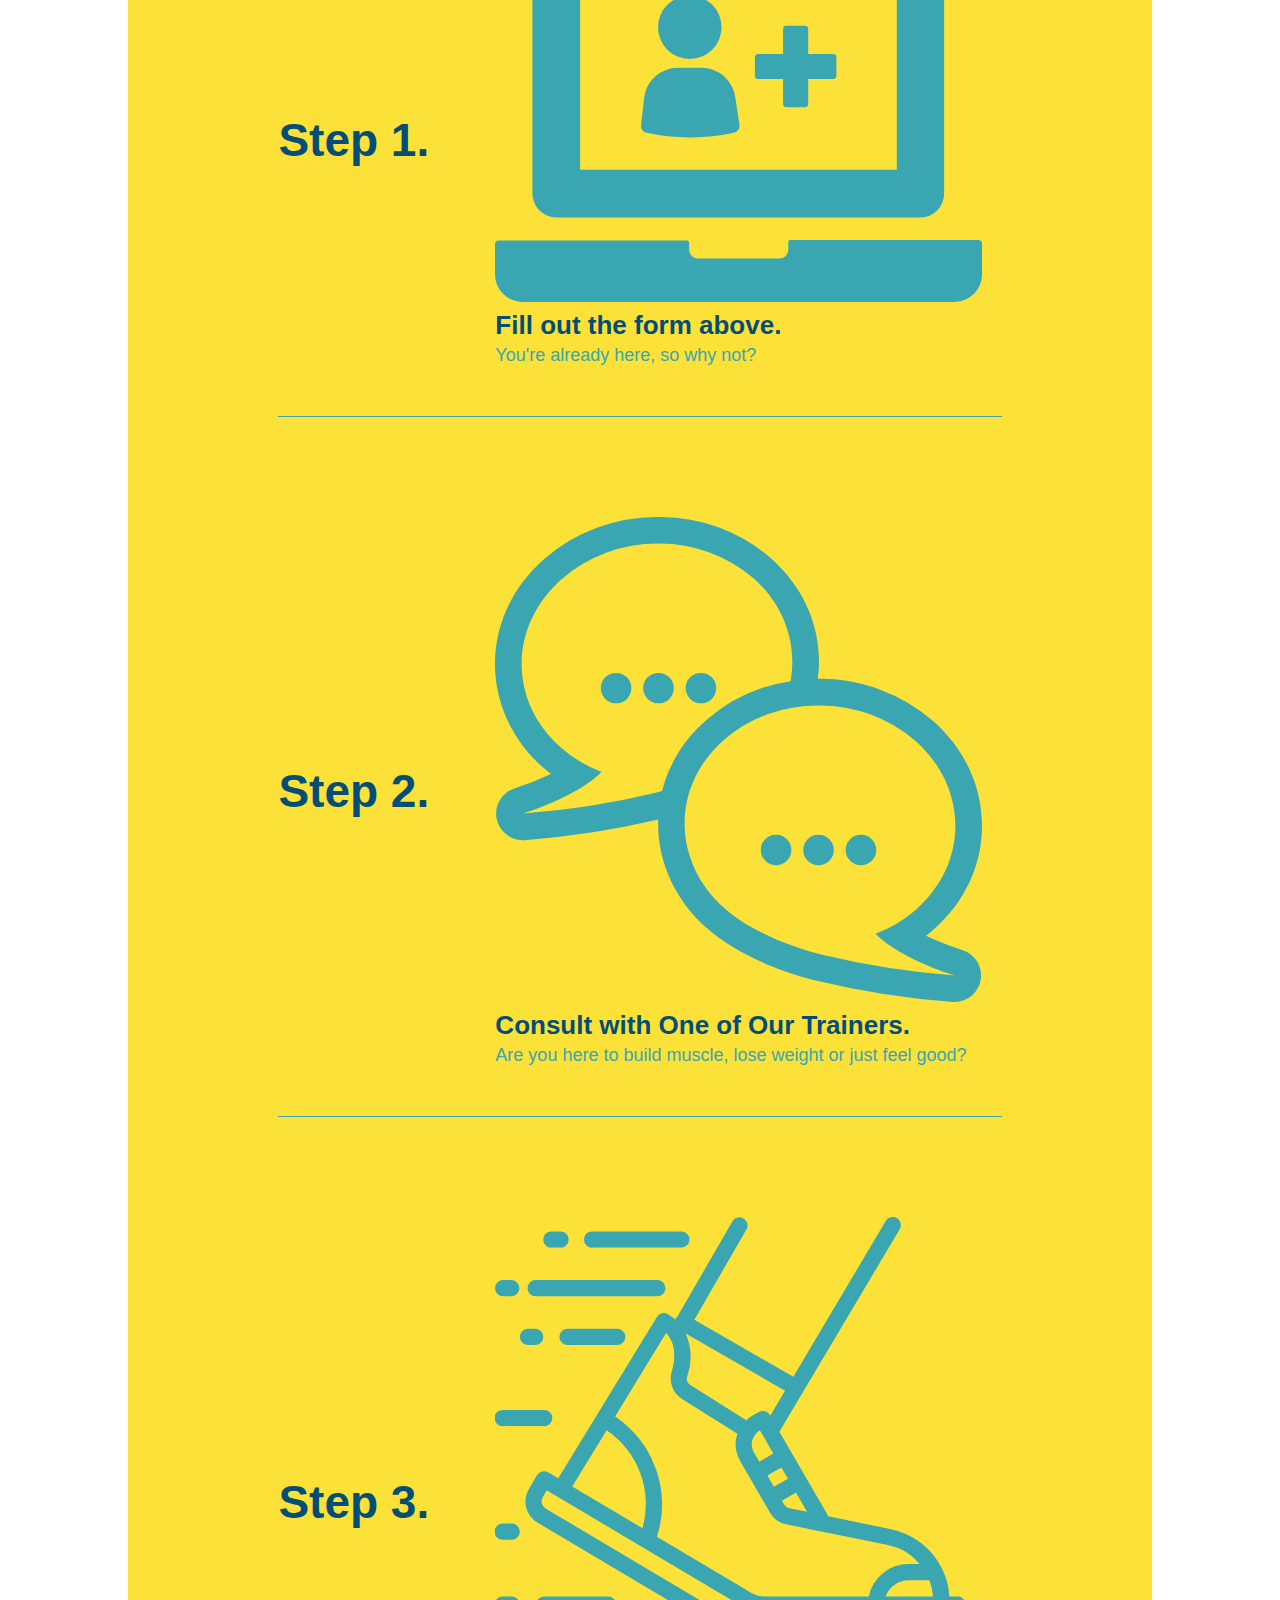
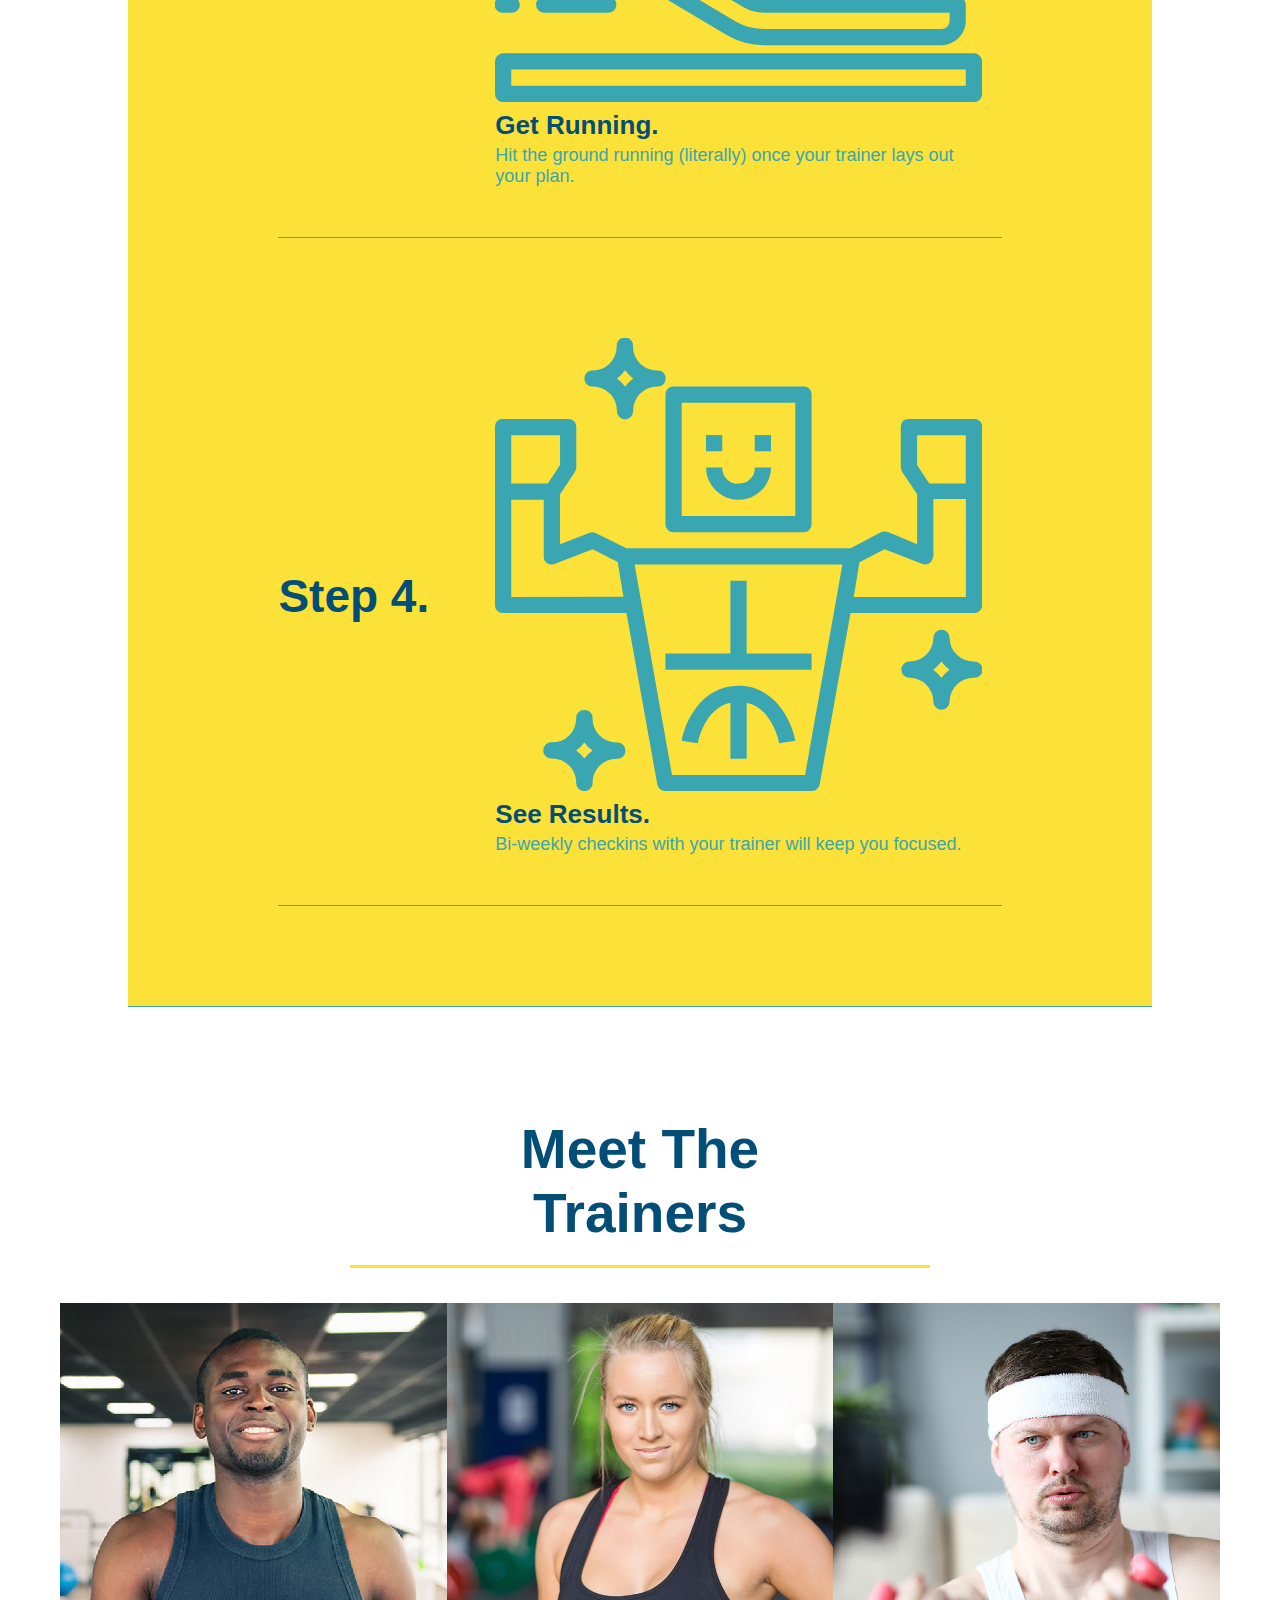
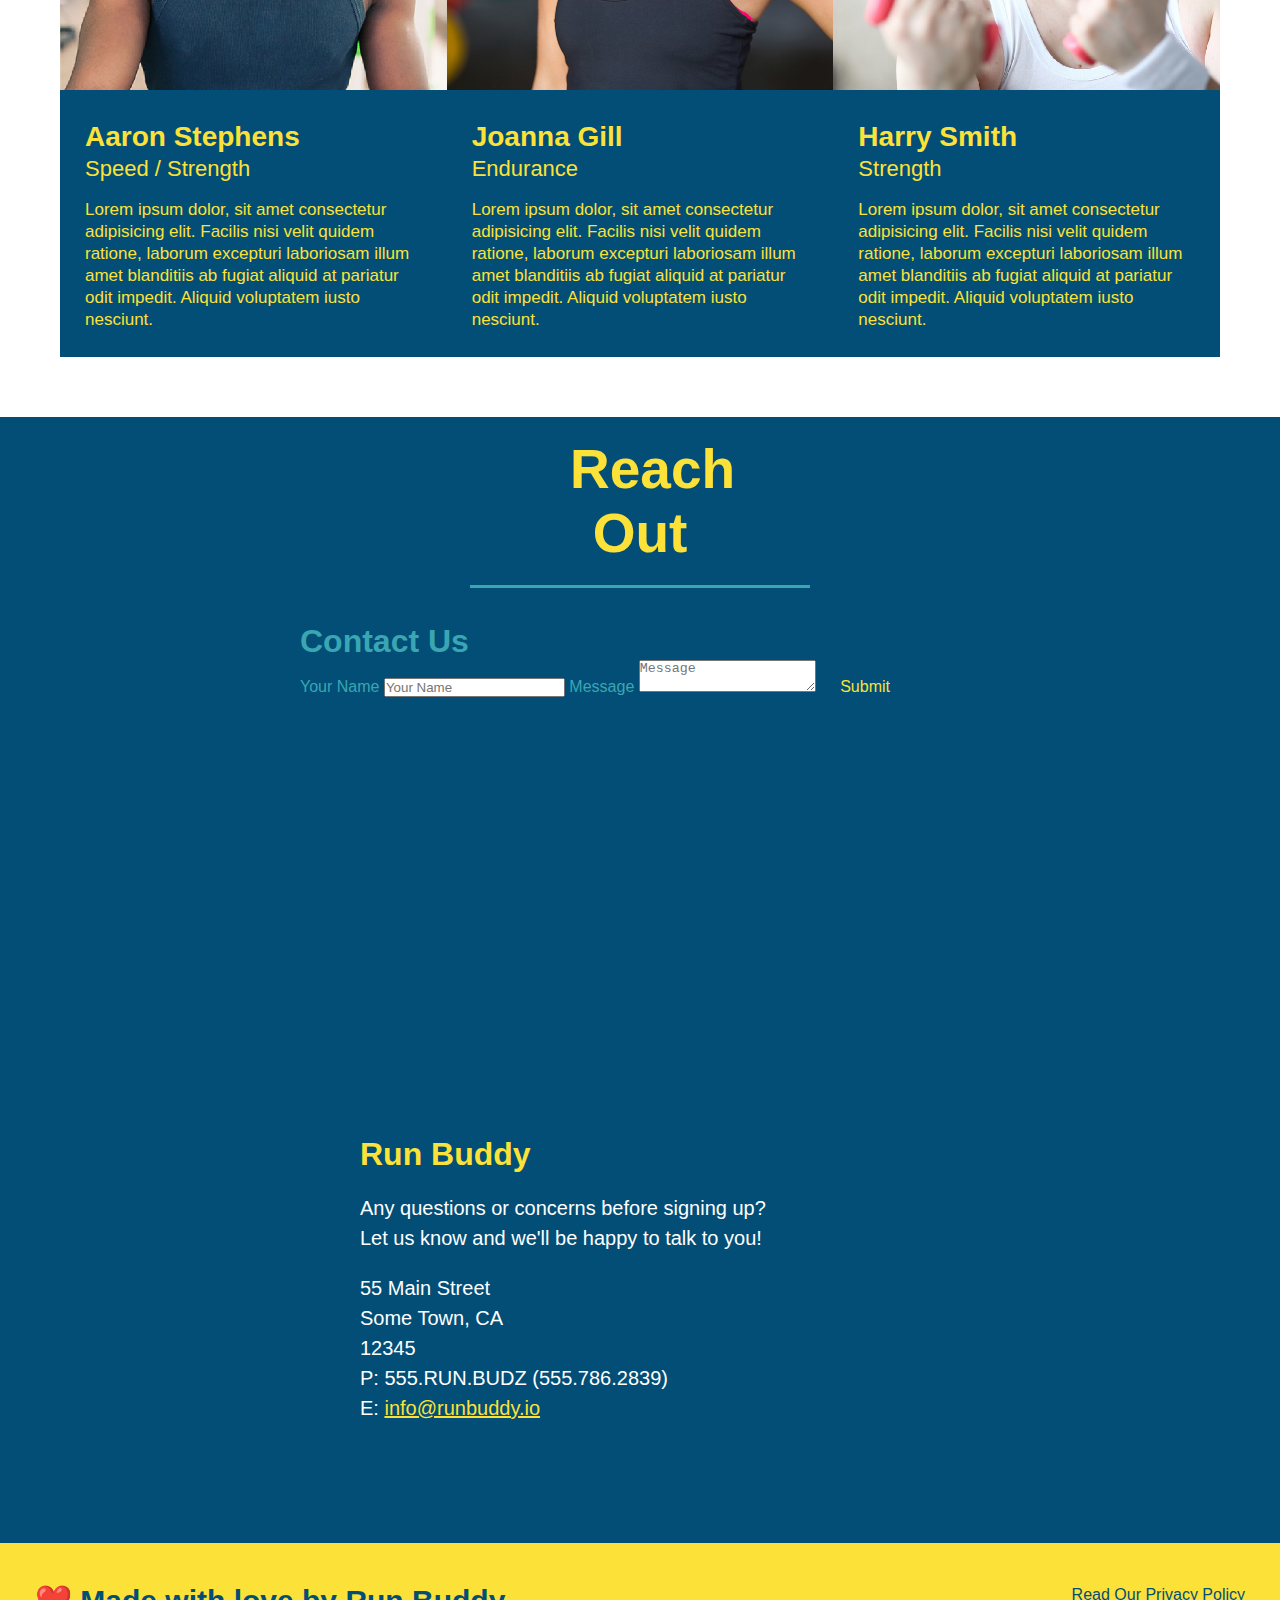
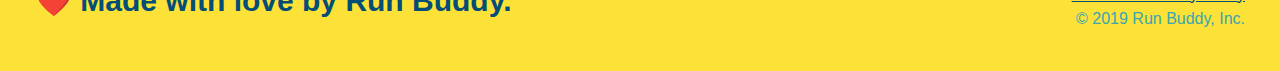
==== commit 5b185646: "add flexbox to trainers" ====
--- a/index.html
+++ b/index.html
@@ -140,63 +140,65 @@
         </div>
     </section>
     <!--"meet the trainers " section -->
-    <section id="your-trainers" class="trainers">
+    <section id="your-trainers">
         <div class="flex-row">
             <h2 class="section-title primary-border">Meet The Trainers</h2>
         </div>
-        <article class="trainer">
-            <img src="assets\trainer-1.jpg" alt="Arron Stephens in his workout clothes, ready to pump iron" />
-            <div class="trainer-bio text-left">
-                <h3>Aaron Stephens</h3>
-                <h4>Speed / Strength</h4>
-                <p>
-                    Lorem ipsum dolor, sit amet consectetur adipisicing elit. Facilis nisi velit quidem ratione, laborum excepturi laboriosam illum amet blanditiis ab fugiat aliquid at pariatur odit impedit. Aliquid voluptatem iusto nesciunt.
-                </p>
-            </div>
-        </article>
-        <article class="trainer-jo">
-            <img src="./assets\trainer-2.jpg" alt="Joanna Gill cooling off after a workout" />
-            <div class="trainer-bio text-right">
-                <h3>Joanna Gill</h3>
-                <h4>Endurance</h4>
-                <p>
-                    Lorem ipsum dolor, sit amet consectetur adipisicing elit. Facilis nisi velit quidem ratione, laborum excepturi laboriosam illum amet blanditiis ab fugiat aliquid at pariatur odit impedit. Aliquid voluptatem iusto nesciunt.
-                </p>
-            </div>
-        </article>
-        <article class="trainer">
-            <img src="./assets\trainer-3.jpg" alt="Harry Smith wearing a headband and lifting comically small pink weightsn" />
-            <div class="trainer-bio text-left">
-                <h3>Harry Smith</h3>
-                <h4>Strength</h4>
-                <p>
-                    Lorem ipsum dolor, sit amet consectetur adipisicing elit. Facilis nisi velit quidem ratione, laborum excepturi laboriosam illum amet blanditiis ab fugiat aliquid at pariatur odit impedit. Aliquid voluptatem iusto nesciunt.
-                </p>
-            </div>
-        </article>
+        <div class="trainers">
+            <article class="trainer">
+                <img src="assets\trainer-1.jpg" alt="Arron Stephens in his workout clothes, ready to pump iron" />
+                <div class="trainer-bio">
+                    <h3 class="trainer-name">Aaron Stephens</h3>
+                    <h4 class="trainer-role">Speed / Strength</h4>
+                    <p>
+                        Lorem ipsum dolor, sit amet consectetur adipisicing elit. Facilis nisi velit quidem ratione, laborum excepturi laboriosam illum amet blanditiis ab fugiat aliquid at pariatur odit impedit. Aliquid voluptatem iusto nesciunt.
+                    </p>
+                </div>
+            </article>
+            <article class="trainer">
+                <img src=" assets\trainer-2.jpg " alt="Joanna Gill cooling off after a workout " />
+                <div class="trainer-bio ">
+                    <h3 class="trainer-name ">Joanna Gill</h3>
+                    <h4 class="trainer-role ">Endurance</h4>
+                    <p>
+                        Lorem ipsum dolor, sit amet consectetur adipisicing elit. Facilis nisi velit quidem ratione, laborum excepturi laboriosam illum amet blanditiis ab fugiat aliquid at pariatur odit impedit. Aliquid voluptatem iusto nesciunt.
+                    </p>
+                </div>
+            </article>
+            <article class="trainer ">
+                <img src="./assets\trainer-3.jpg " alt="Harry Smith wearing a headband and lifting comically small pink weightsn " />
+                <div class="trainer-bio">
+                    <h3 class="trainer-name ">Harry Smith</h3>
+                    <h4 class="trainer-role ">Strength</h4>
+                    <p>
+                        Lorem ipsum dolor, sit amet consectetur adipisicing elit. Facilis nisi velit quidem ratione, laborum excepturi laboriosam illum amet blanditiis ab fugiat aliquid at pariatur odit impedit. Aliquid voluptatem iusto nesciunt.
+                    </p>
+                </div>
+            </article>
+        </div>
     </section>
     <!--"reach out " section-->
-    <section id="reach-out" class="contact">
-        <div class="flex-row">
-            <h2 class="section-title secondary-border">Reach Out</h2>
+    <section id="reach-out " class="contact ">
+        <div class="flex-row ">
+            <h2 class="section-title secondary-border ">Reach Out</h2>
         </div>
         <div>
-            <div class="contact-form">
+            <div class="contact-form ">
                 <h3>Contact Us</h3>
                 <form>
-                    <label for="contact-name">Your Name</label>
-                    <input type="text" id="contact-name" placeholder="Your Name" />
-
-                    <label for="contact-message">Message</label>
-                    <textarea id="contact-message" placeholder="Message"></textarea>
-                    <button type="submit">Submit</button>
+                    <label for="contact-name ">Your Name</label>
+                    <input type="text " id="contact-name " placeholder="Your Name " />
+
+                    <label for="contact-message ">Message</label>
+                    <textarea id="contact-message " placeholder="Message "></textarea>
+                    <button type="submit ">Submit</button>
                 </form>
             </div>
-            <iframe src="https://www.google.com/maps/embed?pb=!1m18!1m12!1m3!1d3227.078390955816!2d-86.54764058473194!3d36.01837908011708!2m3!1f0!2f0!3f0!3m2!1i1024!2i768!4f13.1!3m3!1m2!1s0x88640d735155ed9d%3A0x303fbb6ce9186b48!2s609%20Eagle%20Ct%2C%20La%20Vergne%2C%20TN%2037086!5e0!3m2!1sen!2sus!4v1643868342522!5m2!1sen!2sus"
-                style="border:0;" allowfullscreen="" loading="lazy">
+            <iframe src="https://www.google.com/maps/embed?pb=!1m18!1m12!1m3!1d3227.078390955816!2d-86.54764058473194!3d36.01837908011708!2m3!1f0!2f0!3f0!3m2!1i1024!2i768!4f13.1!3m3!1m2!1s0x88640d735155ed9d%3A0x303fbb6ce9186b48!2s609%20Eagle%20Ct%2C%20La%20Vergne%2C%20TN%2037086!5e0!3m2!1sen!2sus!4v1643868342522!5m2!1sen!2sus "
+                style="border:0; " allowfullscreen=" " loading="lazy ">
             </iframe>
         </div>
-        <div class="contact-info">
+        <div class="contact-info ">
             <h3>Run Buddy</h3>
             <p>
                 Any questions or concerns before signing up?
@@ -207,7 +209,7 @@
                 Some Town, CA <br />
                 12345<br />
                 P: 555.RUN.BUDZ (555.786.2839)<br/>
-                E: <a href="mailto:info@runbuddy.io">info@runbuddy.io</a>
+                E: <a href="mailto:info@runbuddy.io ">info@runbuddy.io</a>
             </address>
         </div>
     </section>
@@ -216,7 +218,7 @@
 <footer>
     <h2>❤️ Made with love by Run Buddy.</h2>
     <div>
-        <a href="privacy-policy.html">Read Our Privacy Policy</a><br /> &copy; 2019 Run Buddy, Inc.
+        <a href="privacy-policy.html ">Read Our Privacy Policy</a><br /> &copy; 2019 Run Buddy, Inc.
     </div>
 </footer>
 
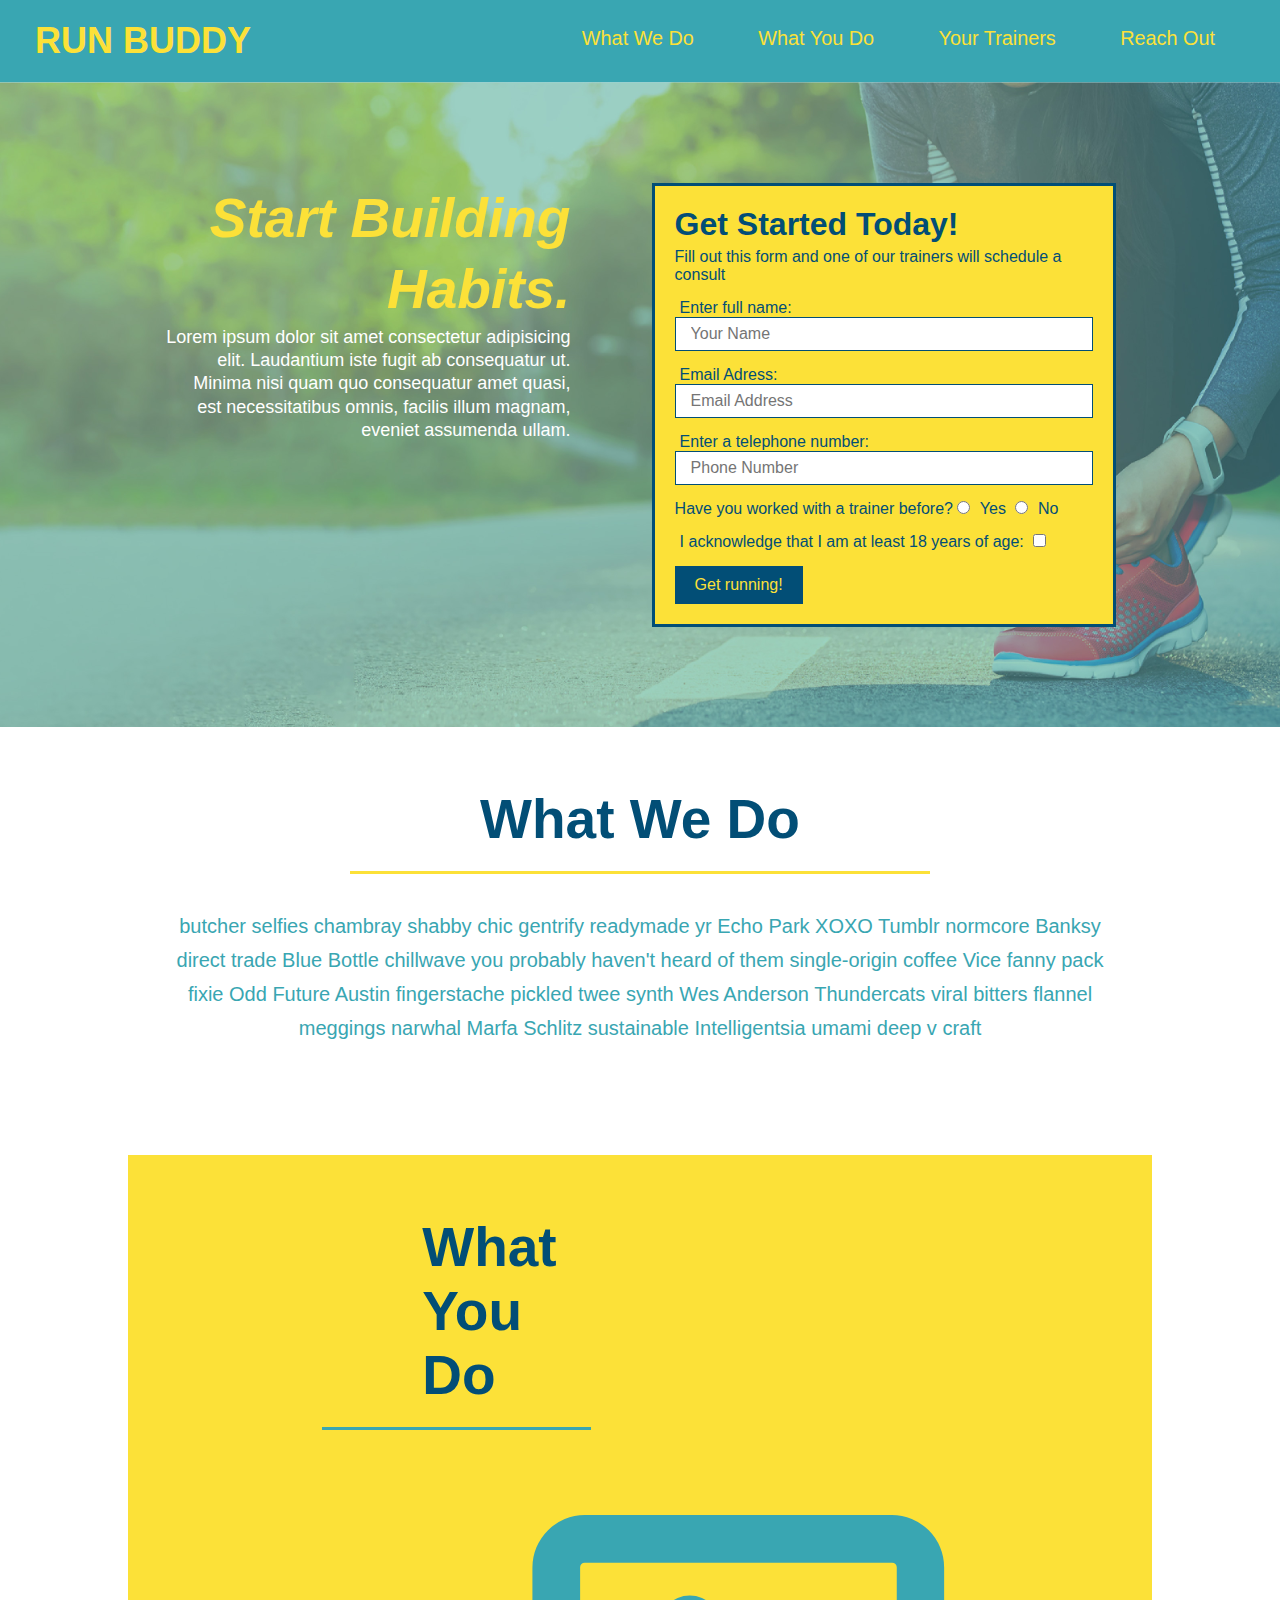
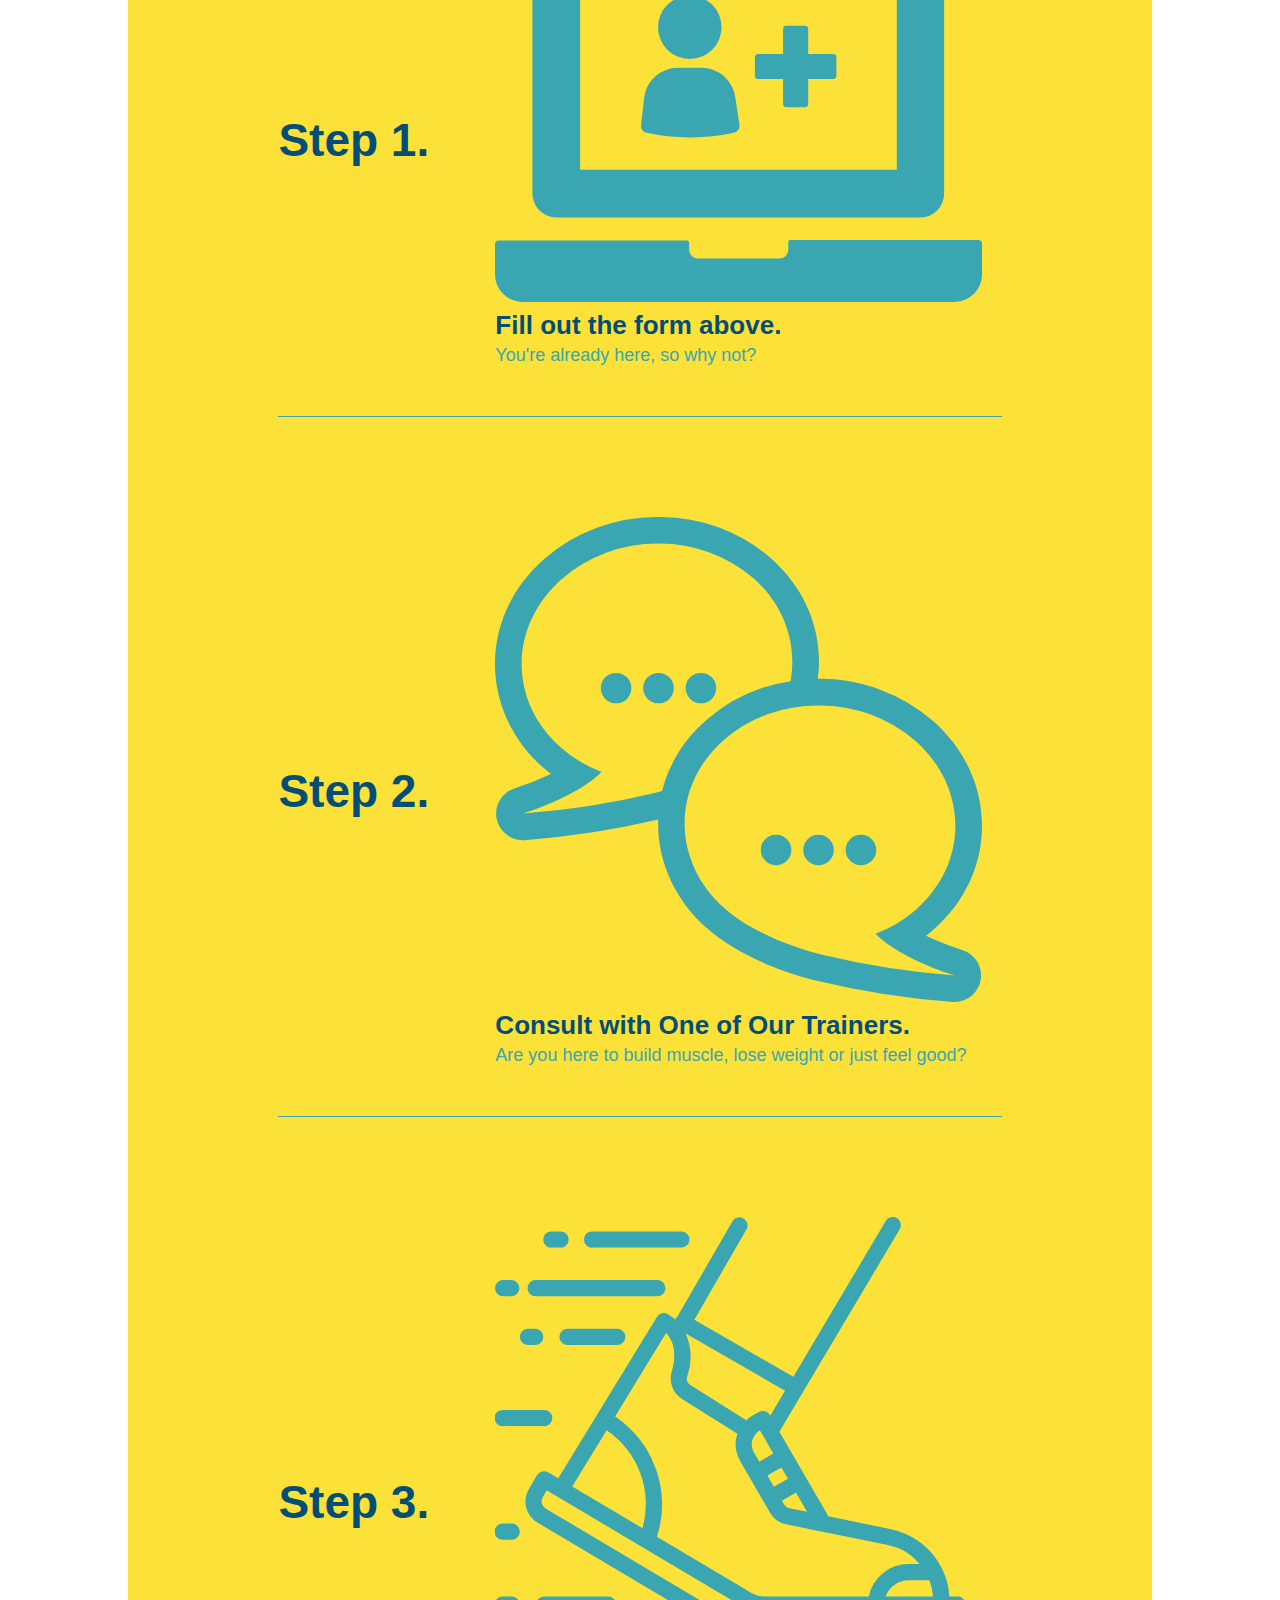
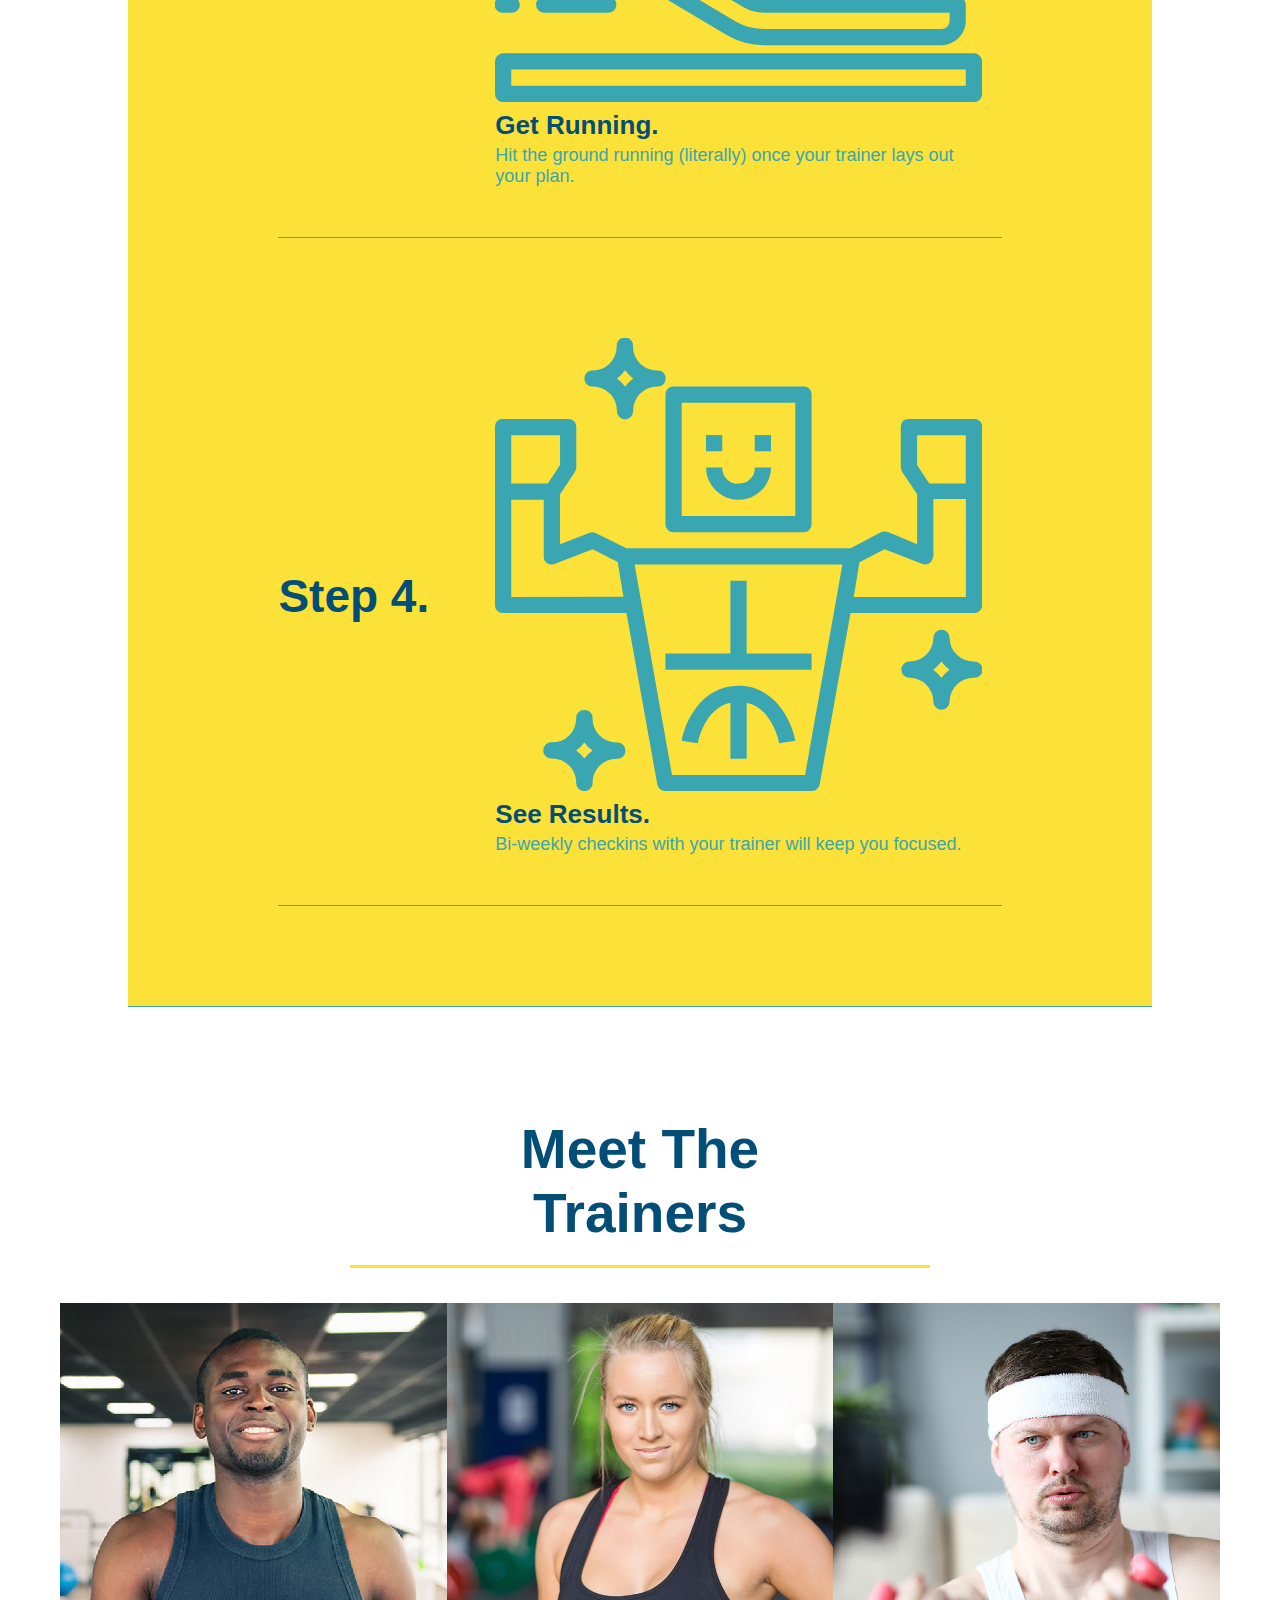
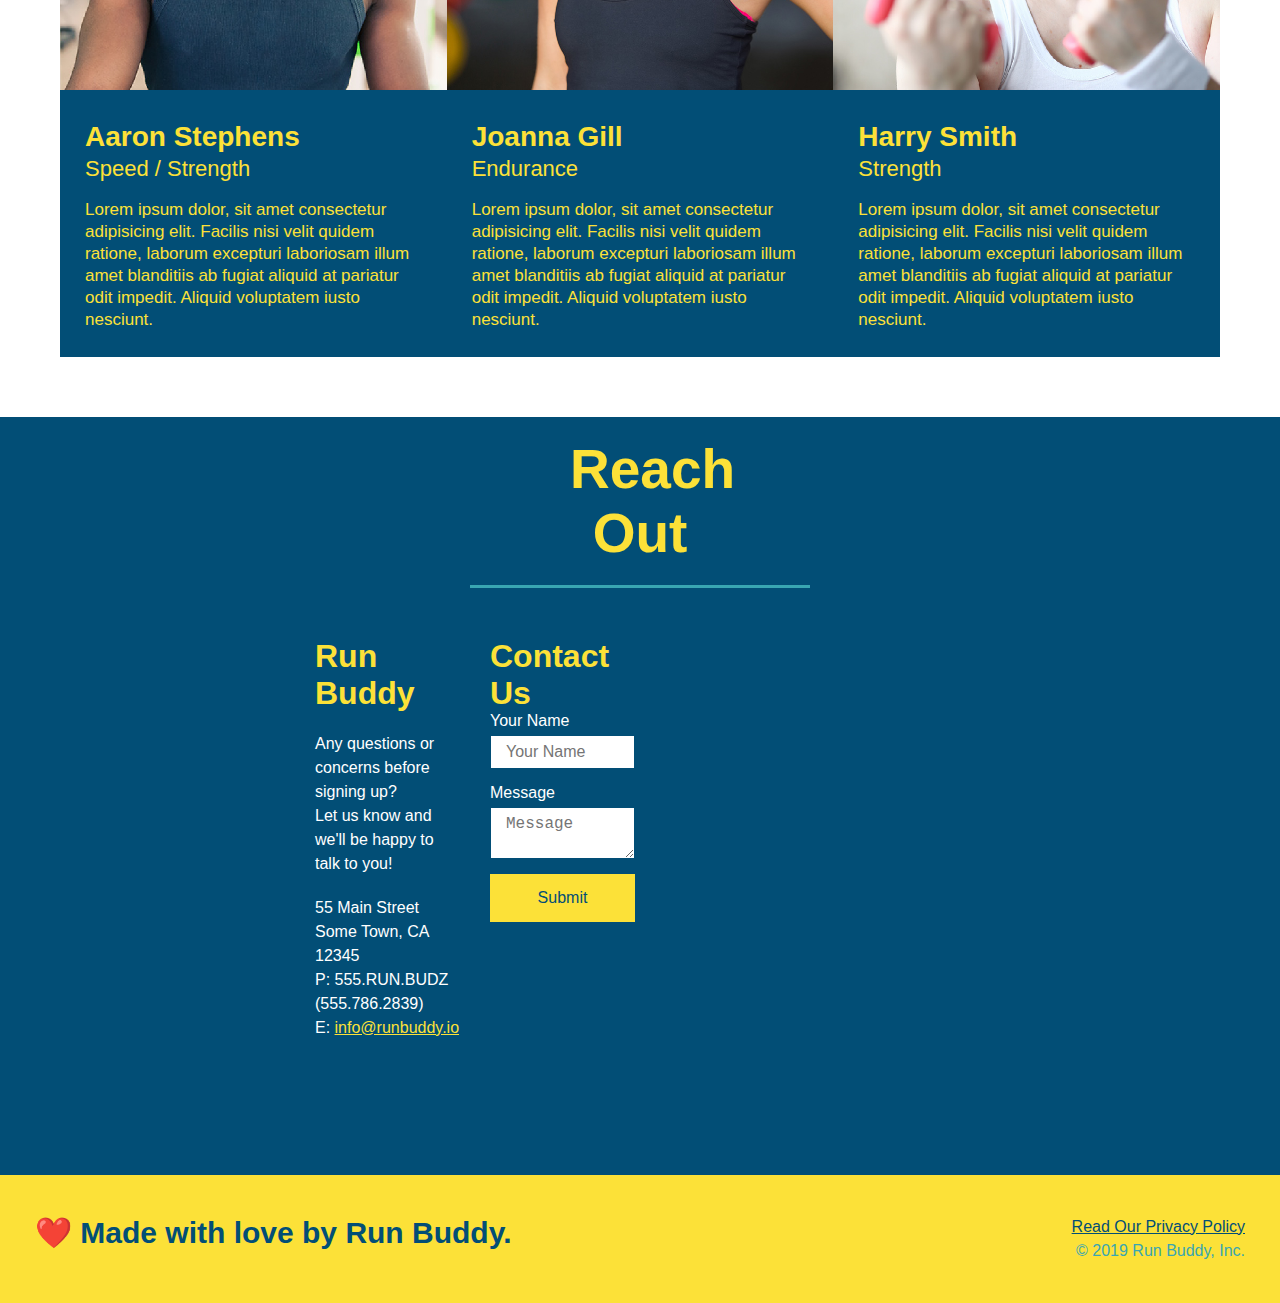
==== commit 5f2a11df: "final commit" ====
--- a/index.html
+++ b/index.html
@@ -179,38 +179,37 @@
     </section>
     <!--"reach out " section-->
     <section id="reach-out " class="contact ">
-        <div class="flex-row ">
-            <h2 class="section-title secondary-border ">Reach Out</h2>
-        </div>
-        <div>
-            <div class="contact-form ">
-                <h3>Contact Us</h3>
-                <form>
-                    <label for="contact-name ">Your Name</label>
-                    <input type="text " id="contact-name " placeholder="Your Name " />
-
-                    <label for="contact-message ">Message</label>
-                    <textarea id="contact-message " placeholder="Message "></textarea>
-                    <button type="submit ">Submit</button>
-                </form>
-            </div>
-            <iframe src="https://www.google.com/maps/embed?pb=!1m18!1m12!1m3!1d3227.078390955816!2d-86.54764058473194!3d36.01837908011708!2m3!1f0!2f0!3f0!3m2!1i1024!2i768!4f13.1!3m3!1m2!1s0x88640d735155ed9d%3A0x303fbb6ce9186b48!2s609%20Eagle%20Ct%2C%20La%20Vergne%2C%20TN%2037086!5e0!3m2!1sen!2sus!4v1643868342522!5m2!1sen!2sus "
-                style="border:0; " allowfullscreen=" " loading="lazy ">
-            </iframe>
-        </div>
+        <h2 class="section-title secondary-border ">Reach Out</h2>
         <div class="contact-info ">
-            <h3>Run Buddy</h3>
-            <p>
-                Any questions or concerns before signing up?
-                <br /> Let us know and we'll be happy to talk to you!
-            </p>
-            <address>
+            <div>
+                <h3>Run Buddy</h3>
+                <p>
+                    Any questions or concerns before signing up?
+                    <br /> Let us know and we'll be happy to talk to you!
+                </p>
+                <address>
                 55 Main Street <br />
                 Some Town, CA <br />
                 12345<br />
                 P: 555.RUN.BUDZ (555.786.2839)<br/>
                 E: <a href="mailto:info@runbuddy.io ">info@runbuddy.io</a>
             </address>
+            </div>
+            <div class="contact-form ">
+                <h3>Contact Us</h3>
+                <form>
+                    <label for="contact-name ">Your Name</label>
+                    <input type="text " id="contact-name " placeholder="Your Name " />
+
+                    <label for="contact-message ">Message</label>
+                    <textarea id="contact-message " placeholder="Message "></textarea>
+                    <button type="submit ">Submit</button>
+                </form>
+            </div>
+            <div>
+                <iframe src="https://www.google.com/maps/embed?pb=!1m18!1m12!1m3!1d3227.078390955816!2d-86.54764058473194!3d36.01837908011708!2m3!1f0!2f0!3f0!3m2!1i1024!2i768!4f13.1!3m3!1m2!1s0x88640d735155ed9d%3A0x303fbb6ce9186b48!2s609%20Eagle%20Ct%2C%20La%20Vergne%2C%20TN%2037086!5e0!3m2!1sen!2sus!4v1643868342522!5m2!1sen!2sus "
+                    style="border:0; " allowfullscreen=" " loading="lazy "></iframe>
+            </div>
         </div>
     </section>
 </body>
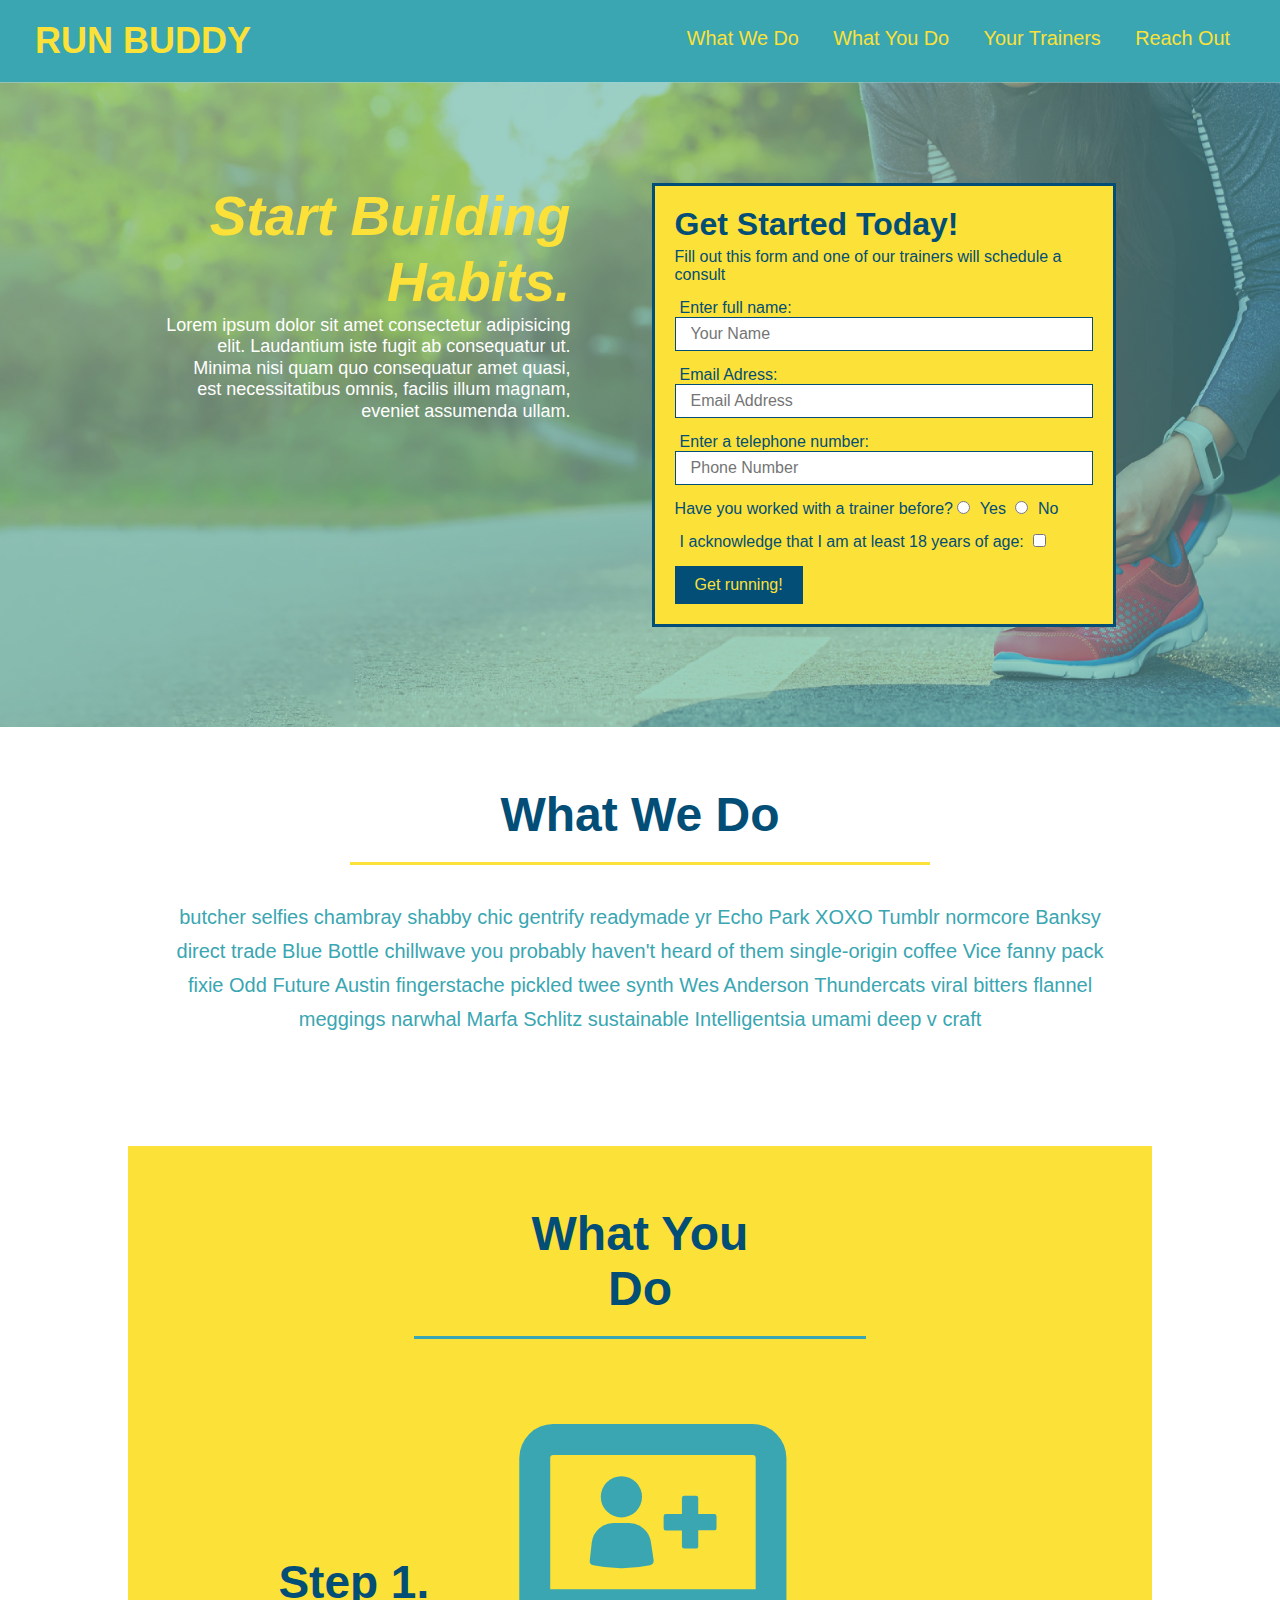
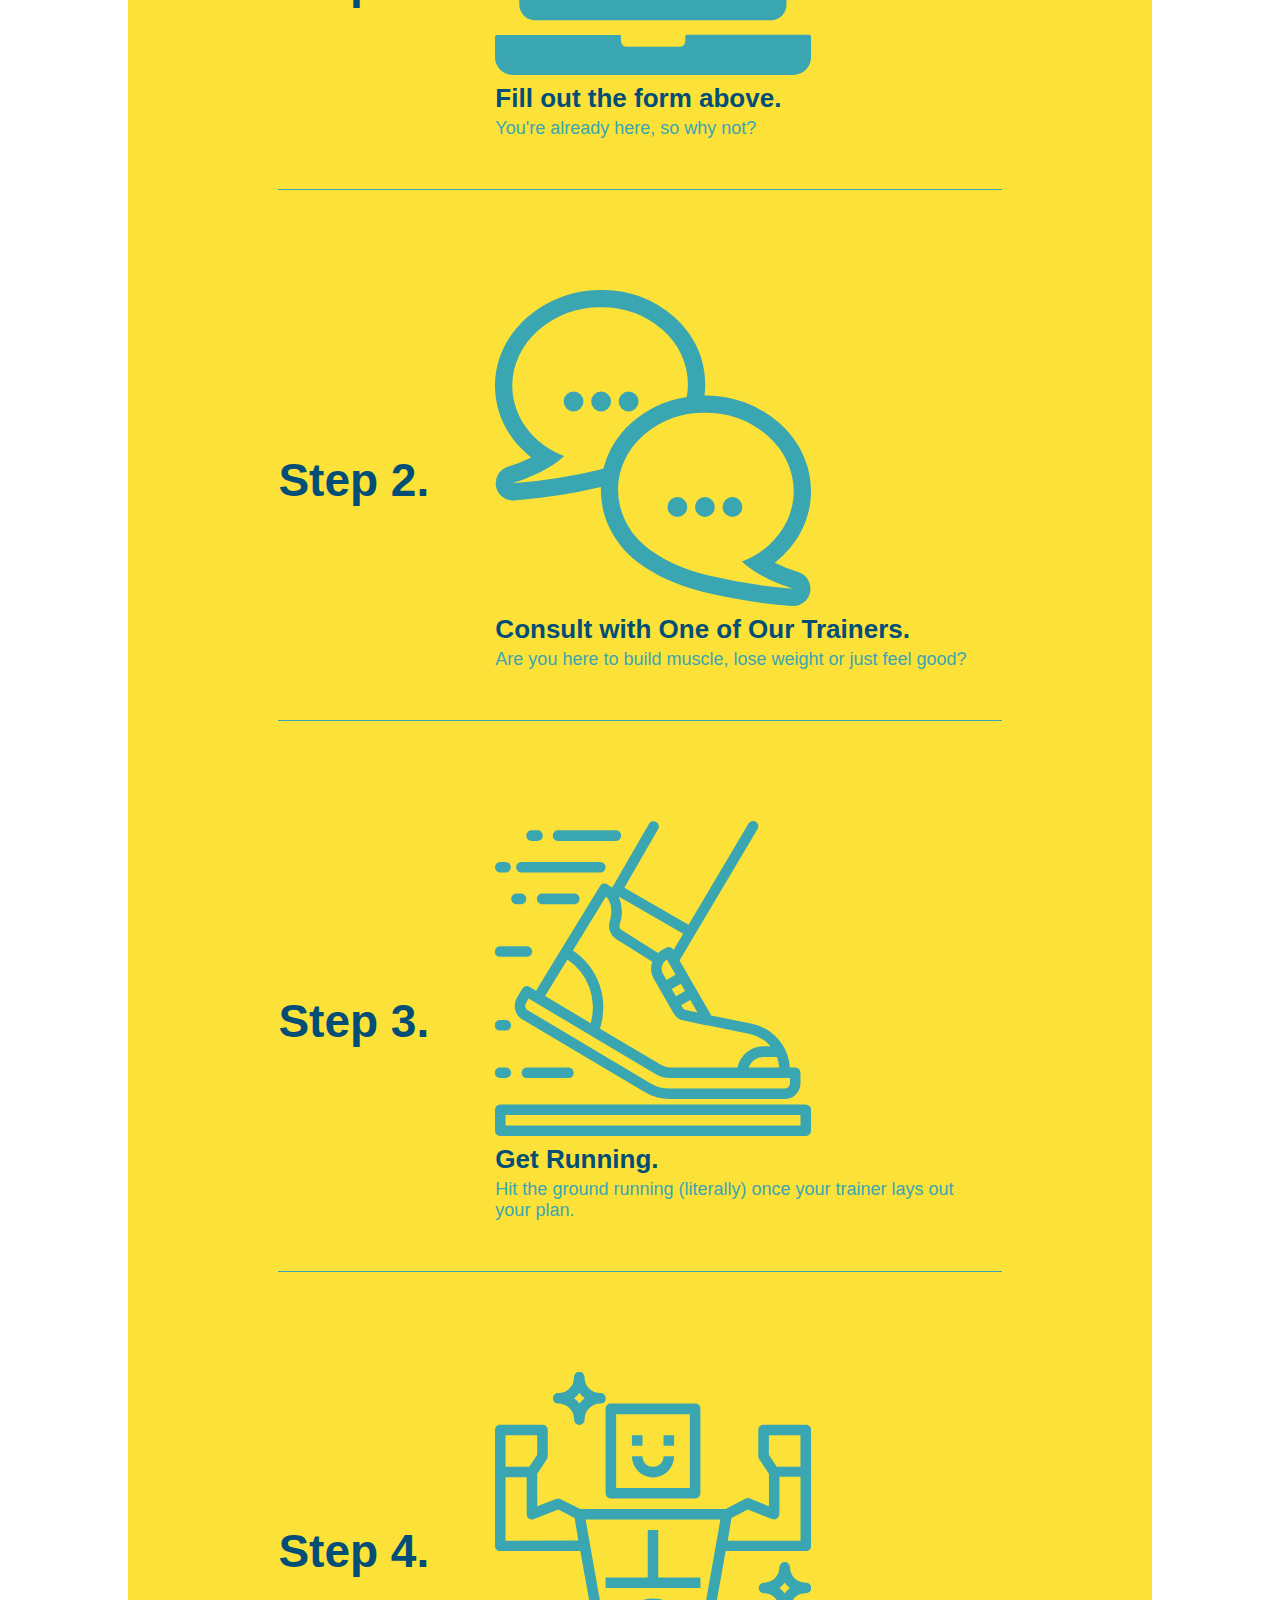
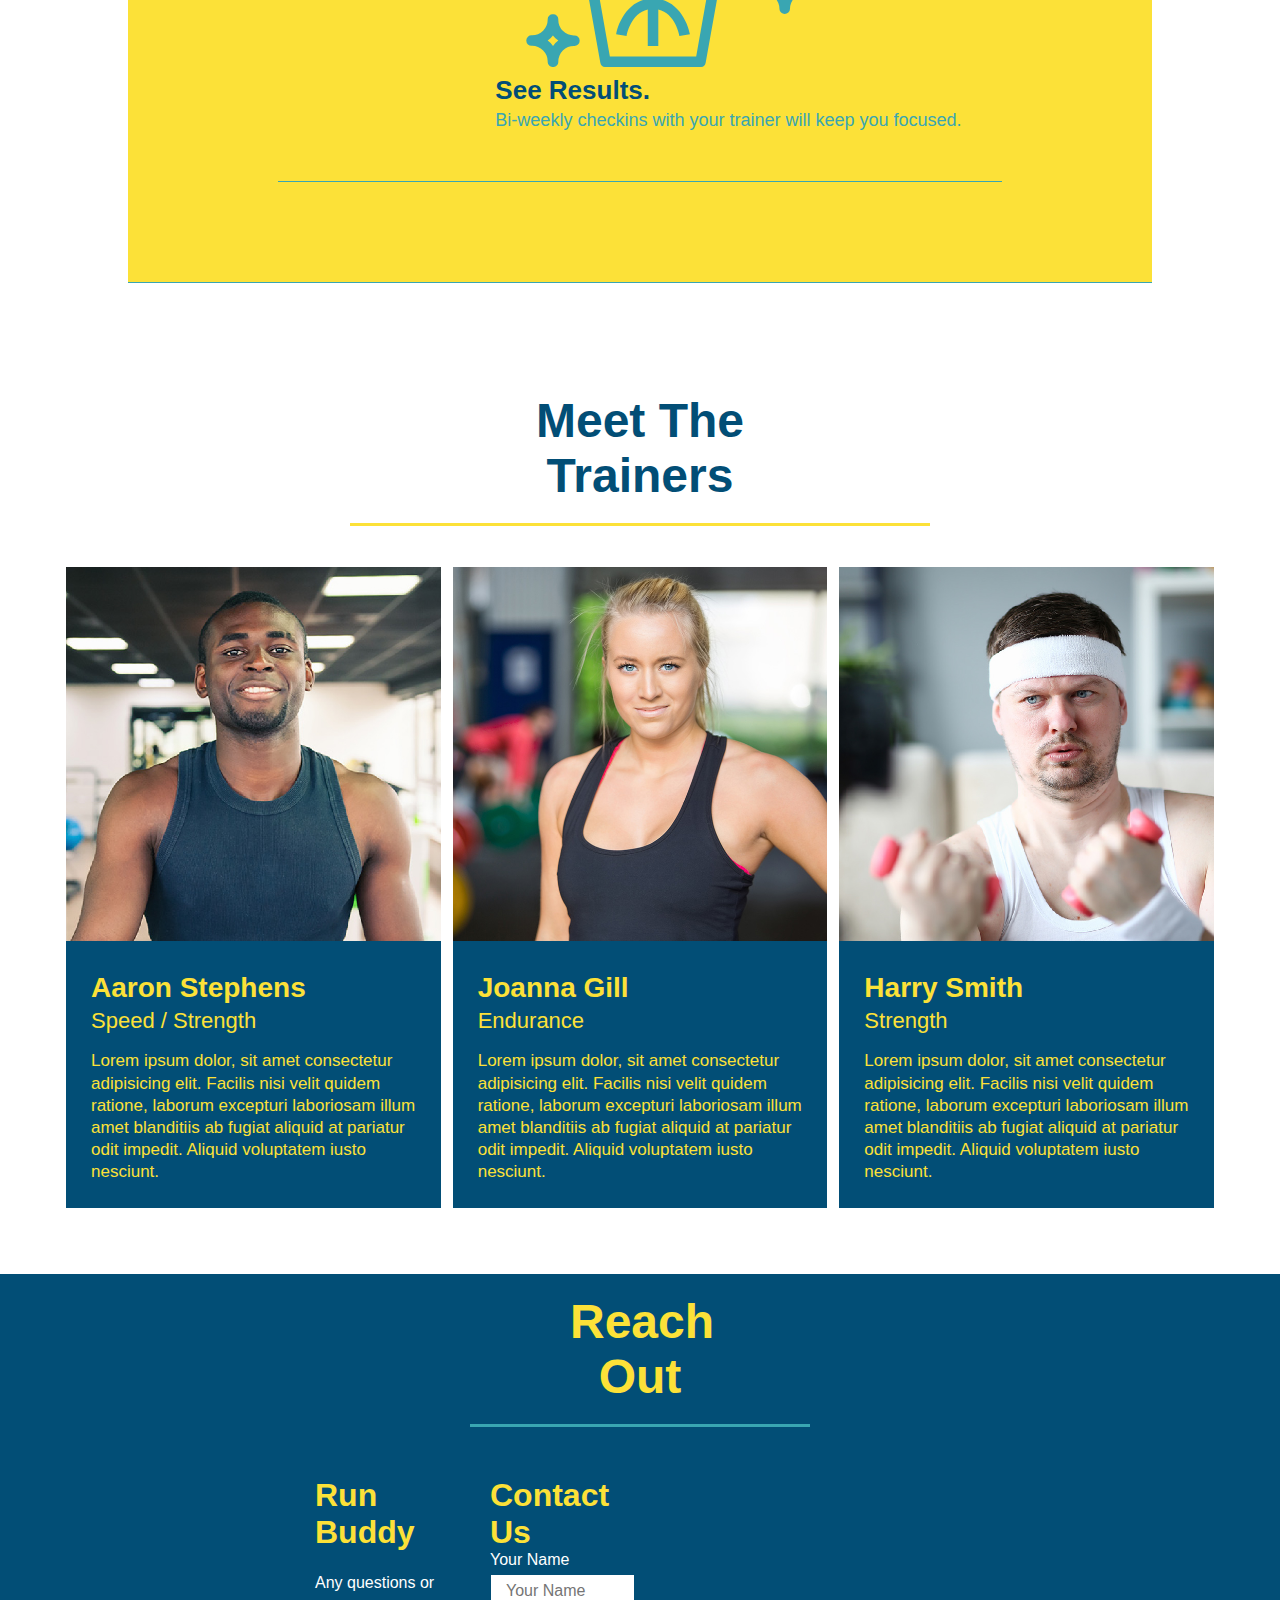
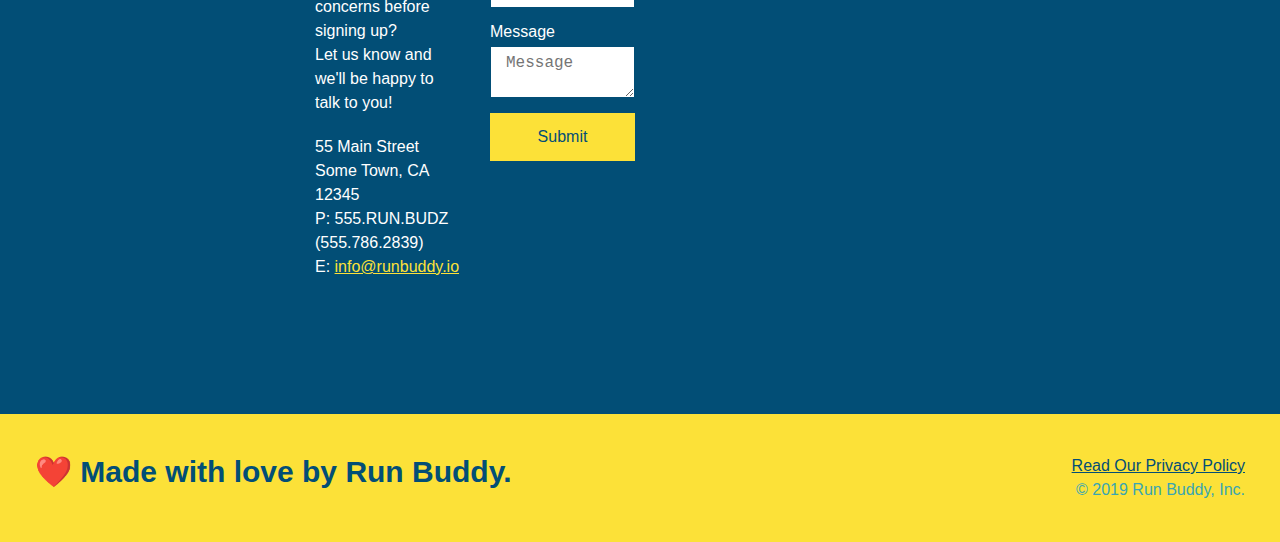
==== commit 5f0086da: "initial commit" ====
--- a/index.html
+++ b/index.html
@@ -2,6 +2,7 @@
 <html lang="en">
 
 <head>
+    <meta name="viewport" content="width=device-width, initial-scale-1.0">
     <meta charset="UTF-8" />
     <title>Run Buddy</title>
     <link rel="stylesheet" href="assets\styles.css">
@@ -96,8 +97,8 @@
                 <div class="step-img">
                     <img src="step-1.svg " alt=" ">
                     <div class="step-text">
-                        <h4>Fill out the form above.</h4>
-                        <p>You're already here, so why not?</p>
+                        <span><h4>Fill out the form above.</h4>
+                        <p>You're already here, so why not?</p></span>
                     </div>
                 </div>
             </div>
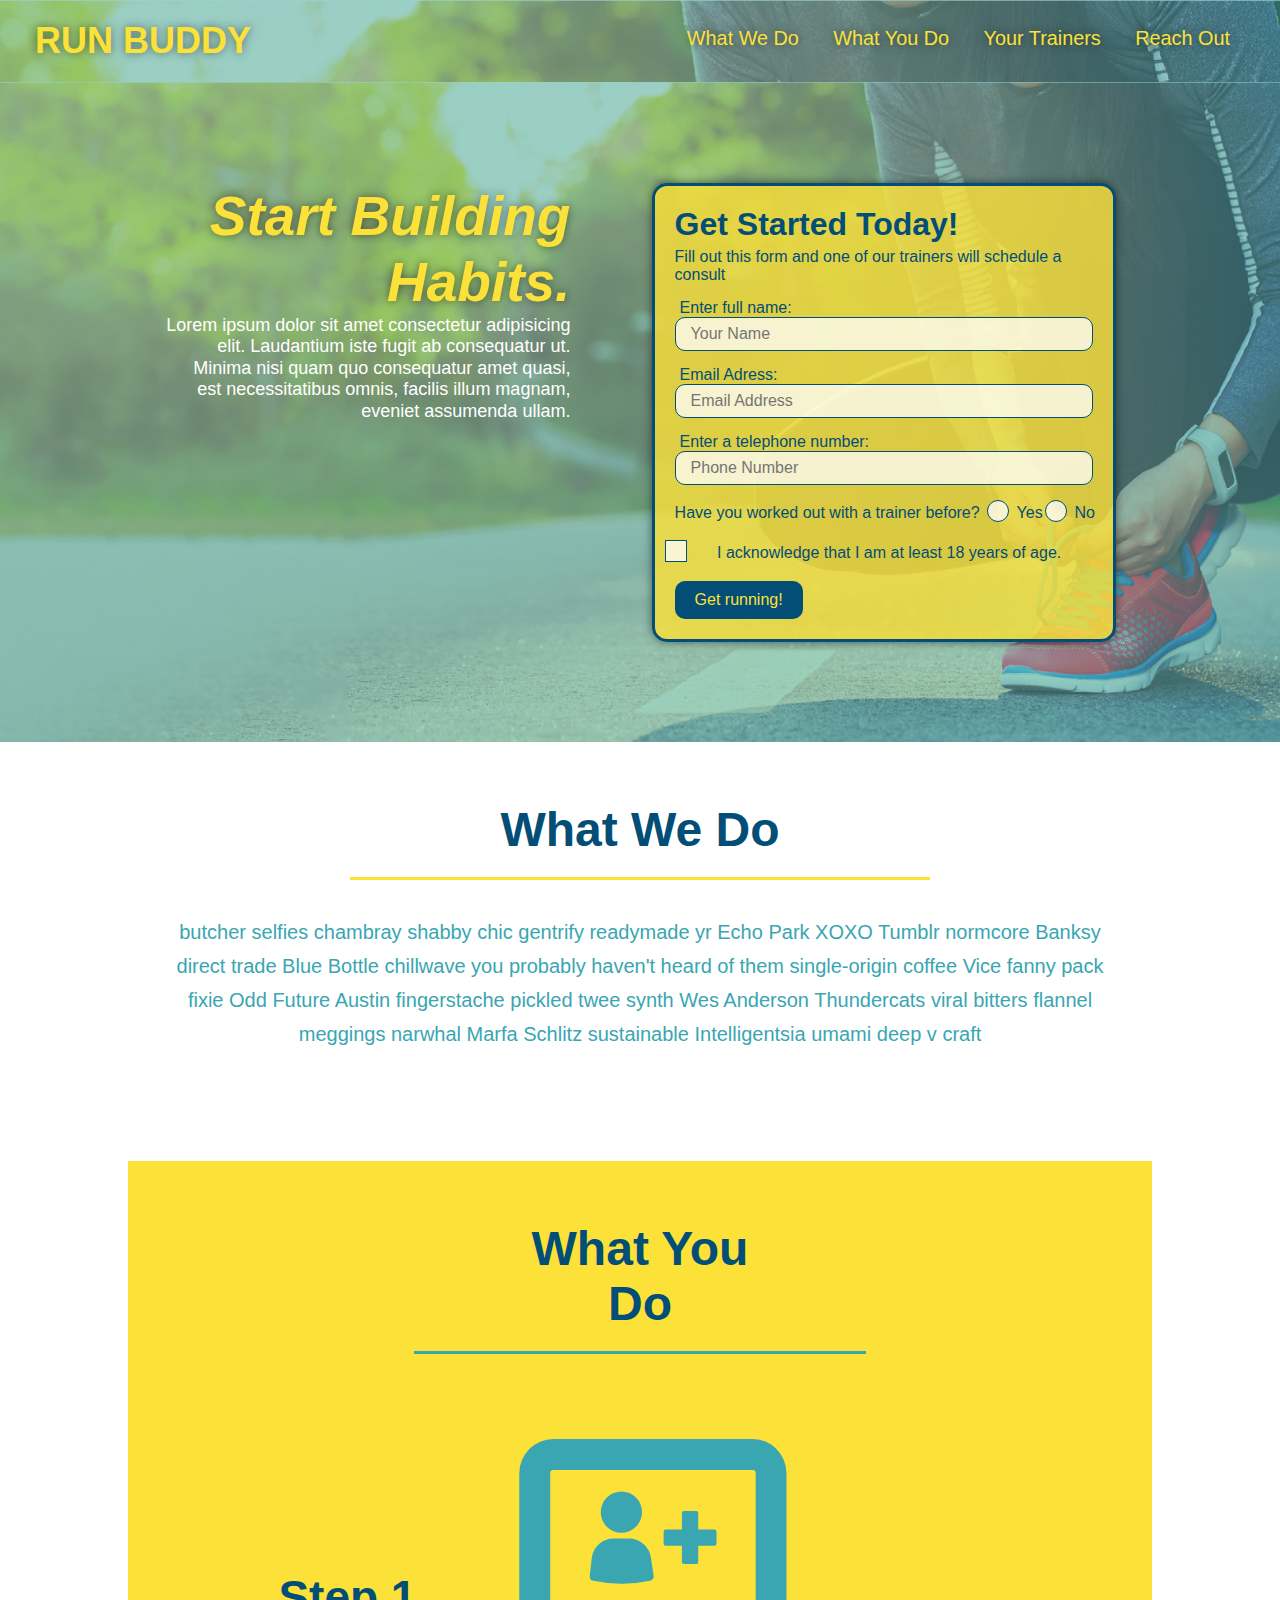
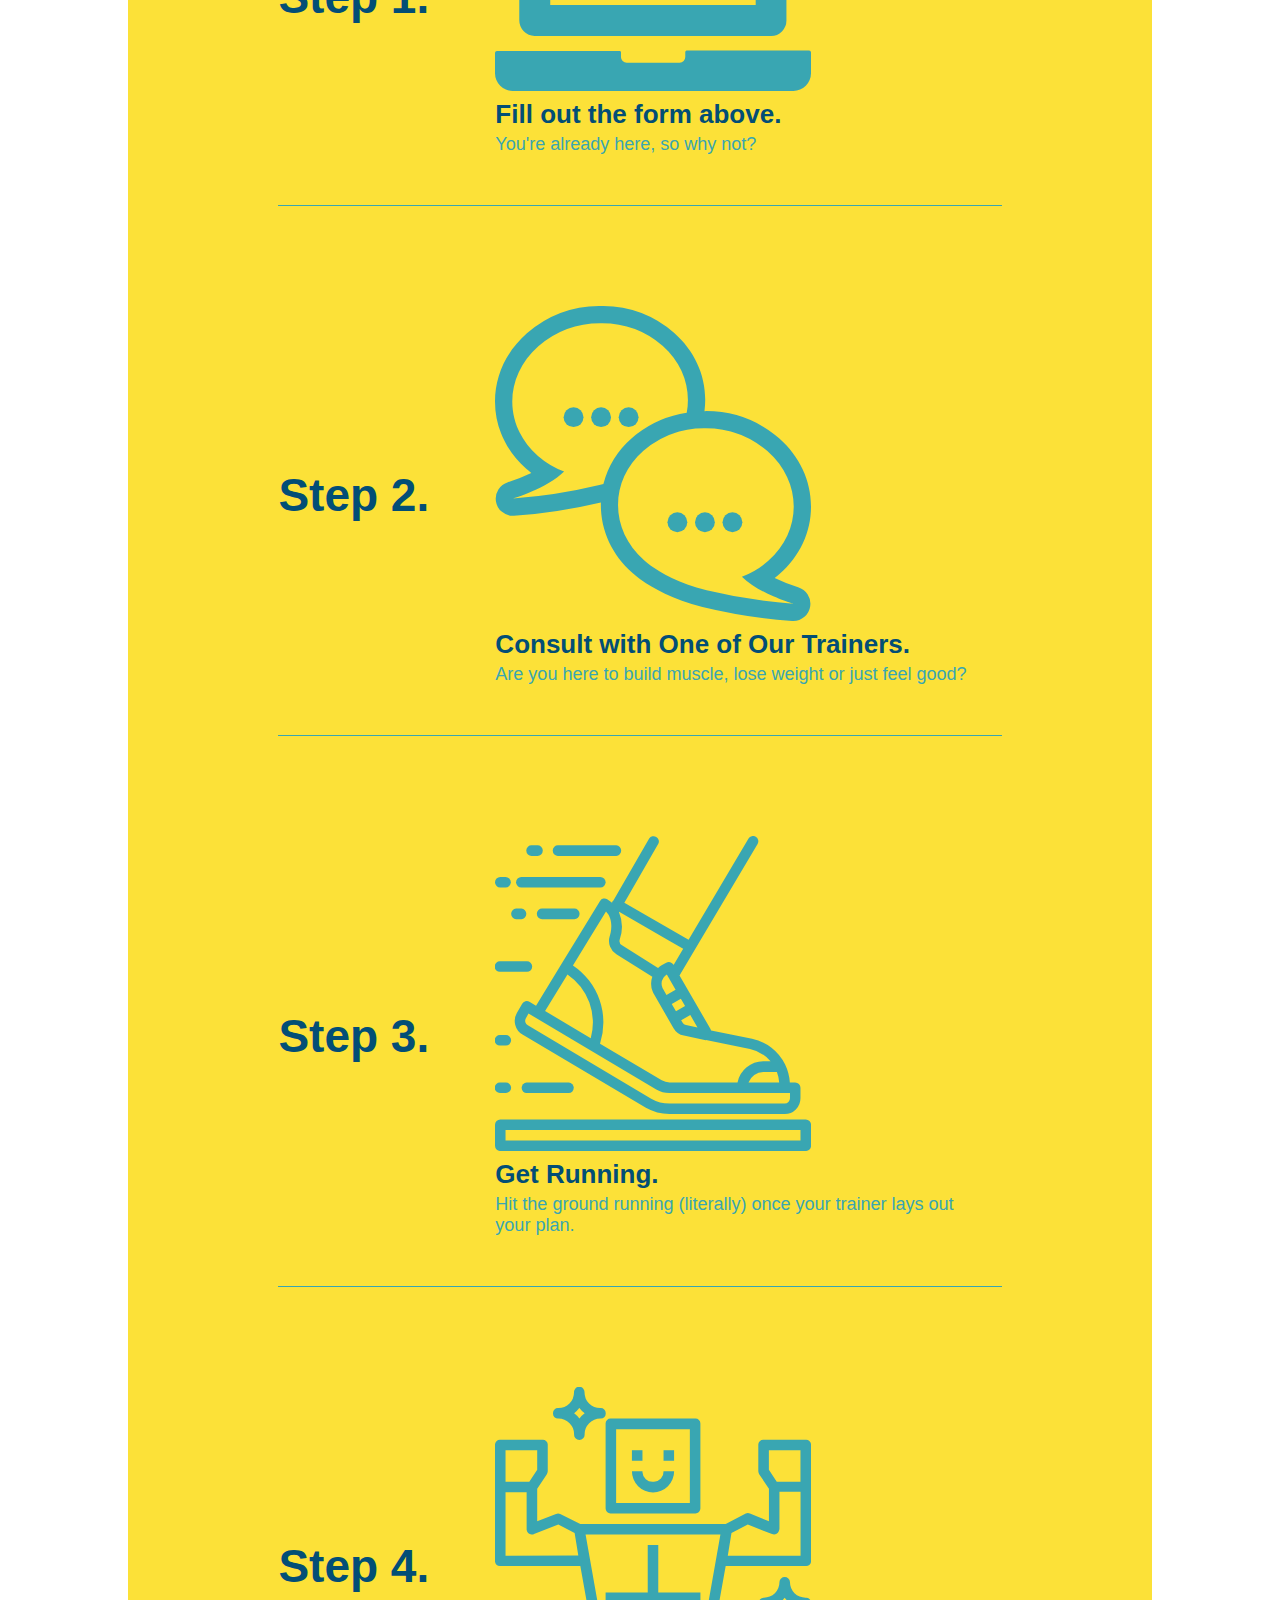
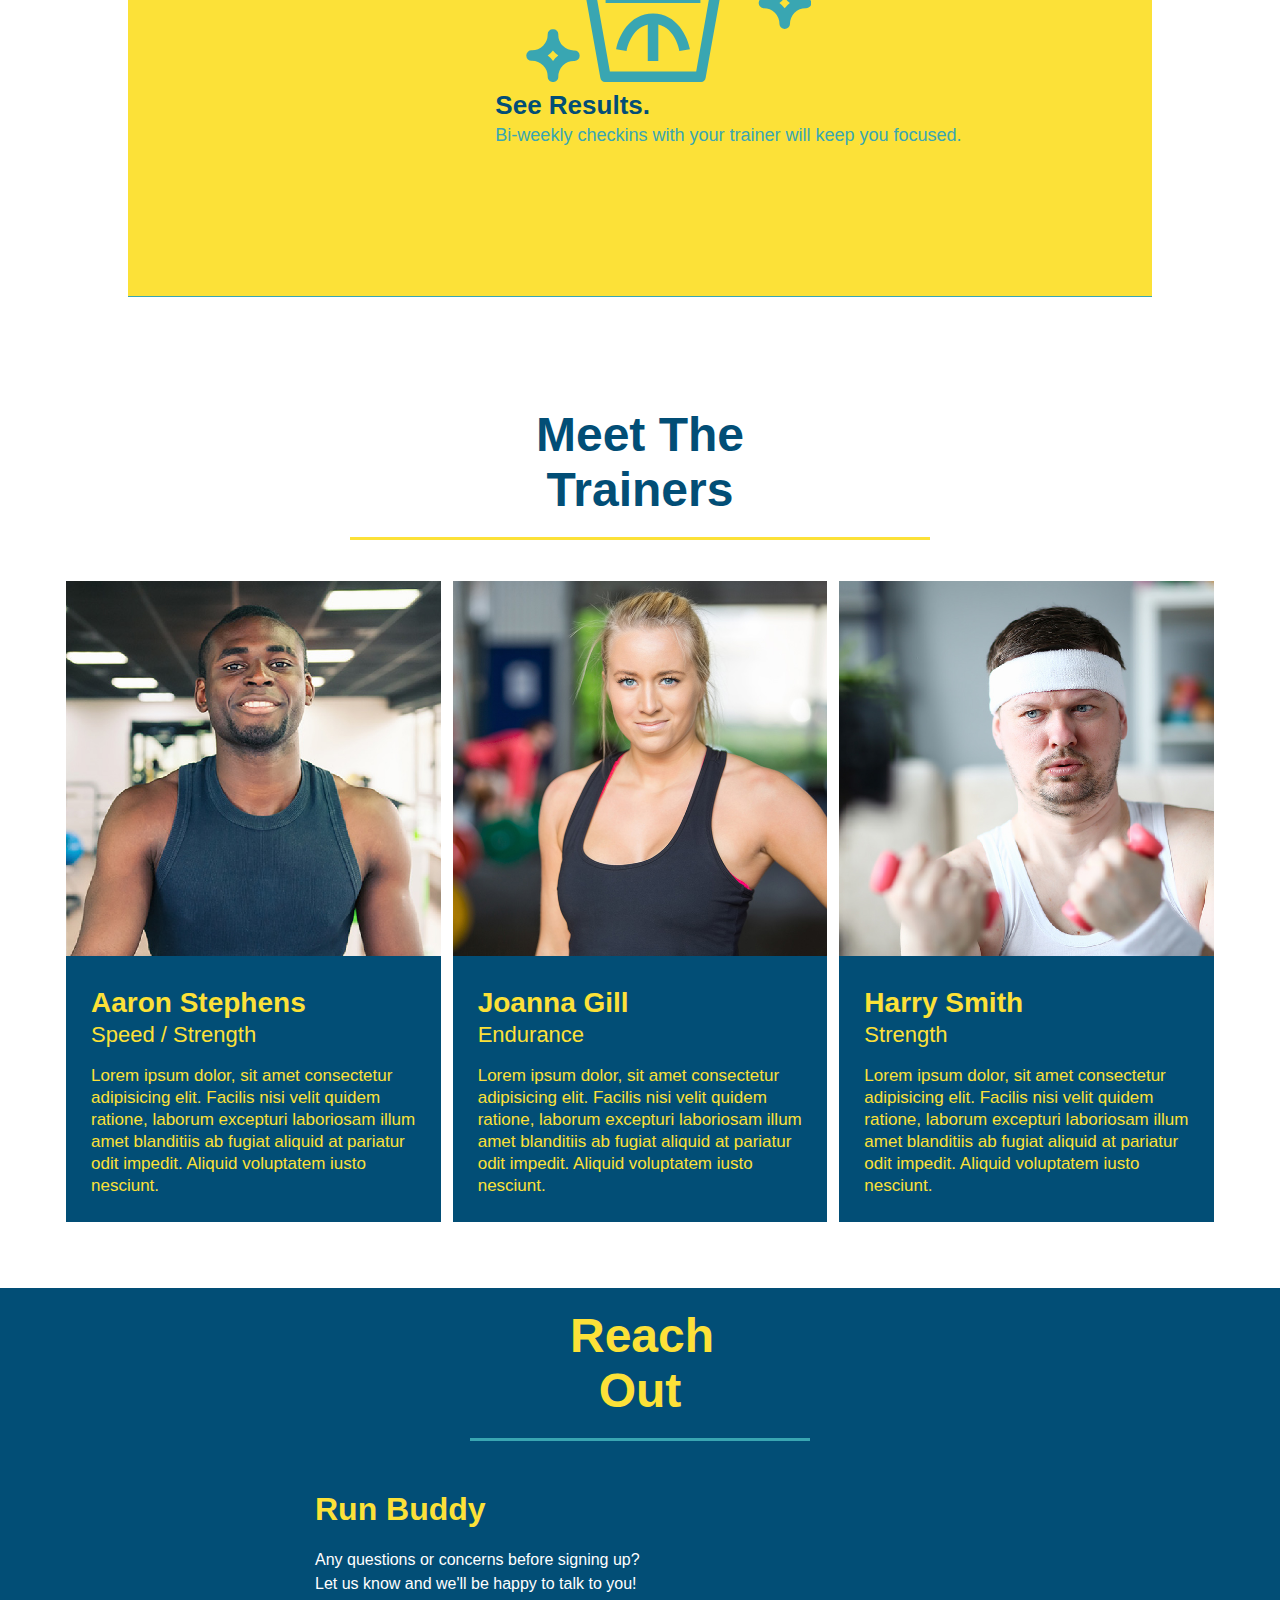
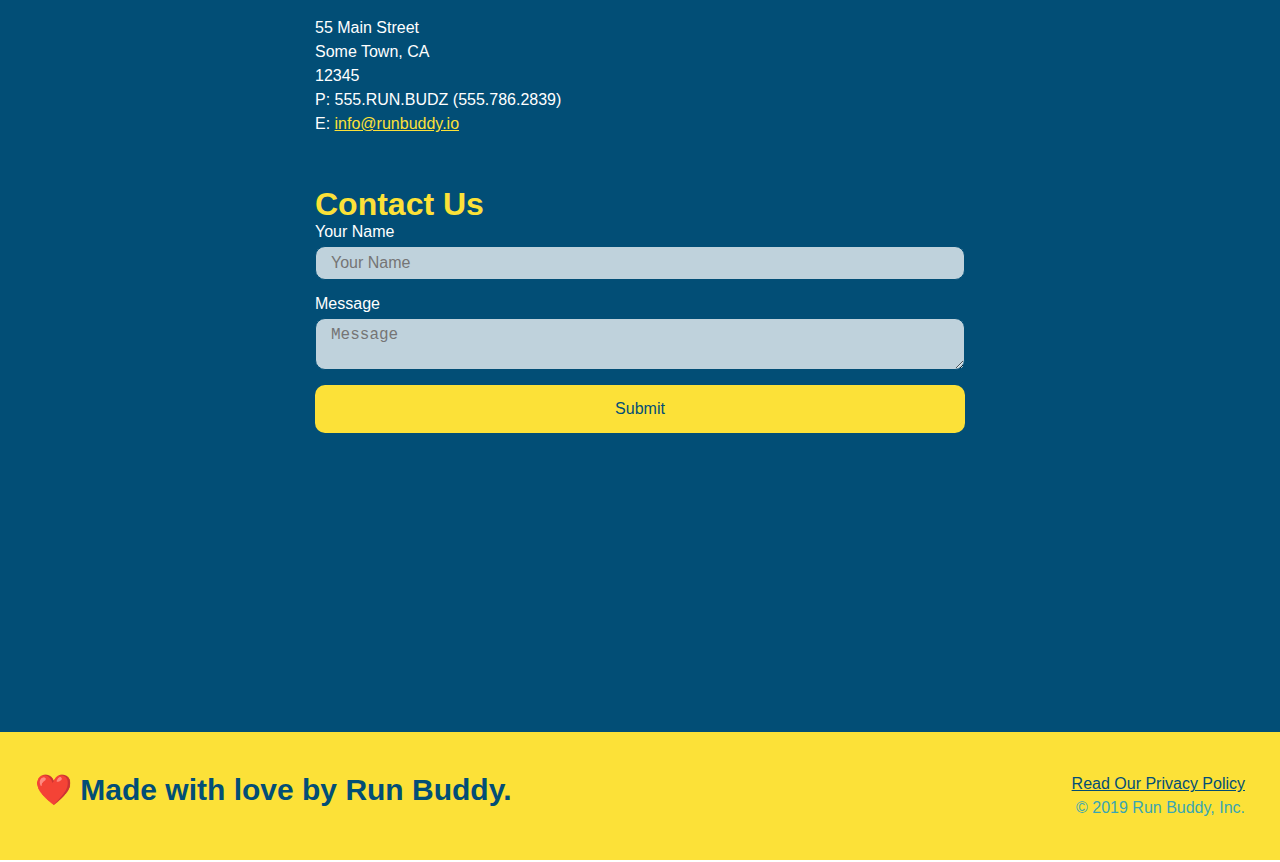
==== commit e24b6d84: "Added Hero Form aesthetics" ====
--- a/index.html
+++ b/index.html
@@ -55,17 +55,21 @@
                 <label for="phone">Enter a telephone number:</label>
                 <input type="tel" placeholder="Phone Number" name="phone" id="phone" class="form-input" />
                 <p>
-                    Have you worked with a trainer before?
-                    <input type="radio" name="trainer-confirm" id="trainer-yes" />
-                    <label for="trainer-yes">Yes</label>
-                    <input type="radio" name="trainer-confirm" id="trainer-no" />
-                    <label for="trainer-no">No</label>
+                    Have you worked out with a trainer before?
+                    <span class="radio-wrapper">
+                        <input type="radio" name="trainer-confirm" id="trainer-yes" />
+                        <label for="trainer-yes">Yes</label>
+                    </span>
+                    <span class="radio-wrapper">
+                        <input type="radio" name="trainer-confirm" id="trainer-no" />
+                        <label for="trainer-no">No</label>
+                    </span>
                 </p>
                 <p>
-                    <label for="checkbox">
-                         I acknowledge that I am at least 18 years of age:
-                    </label>
-                    <input type="checkbox" name="age-confirm" id="checkbox" />
+                    <span class="checkbox-wrapper">
+    <input type="checkbox" name="age-confirm" id="checkbox" />
+    <label for="checkbox">I acknowledge that I am at least 18 years of age.</label>
+  </span>
                 </p>
                 <button type="submit">
                     Get running!
